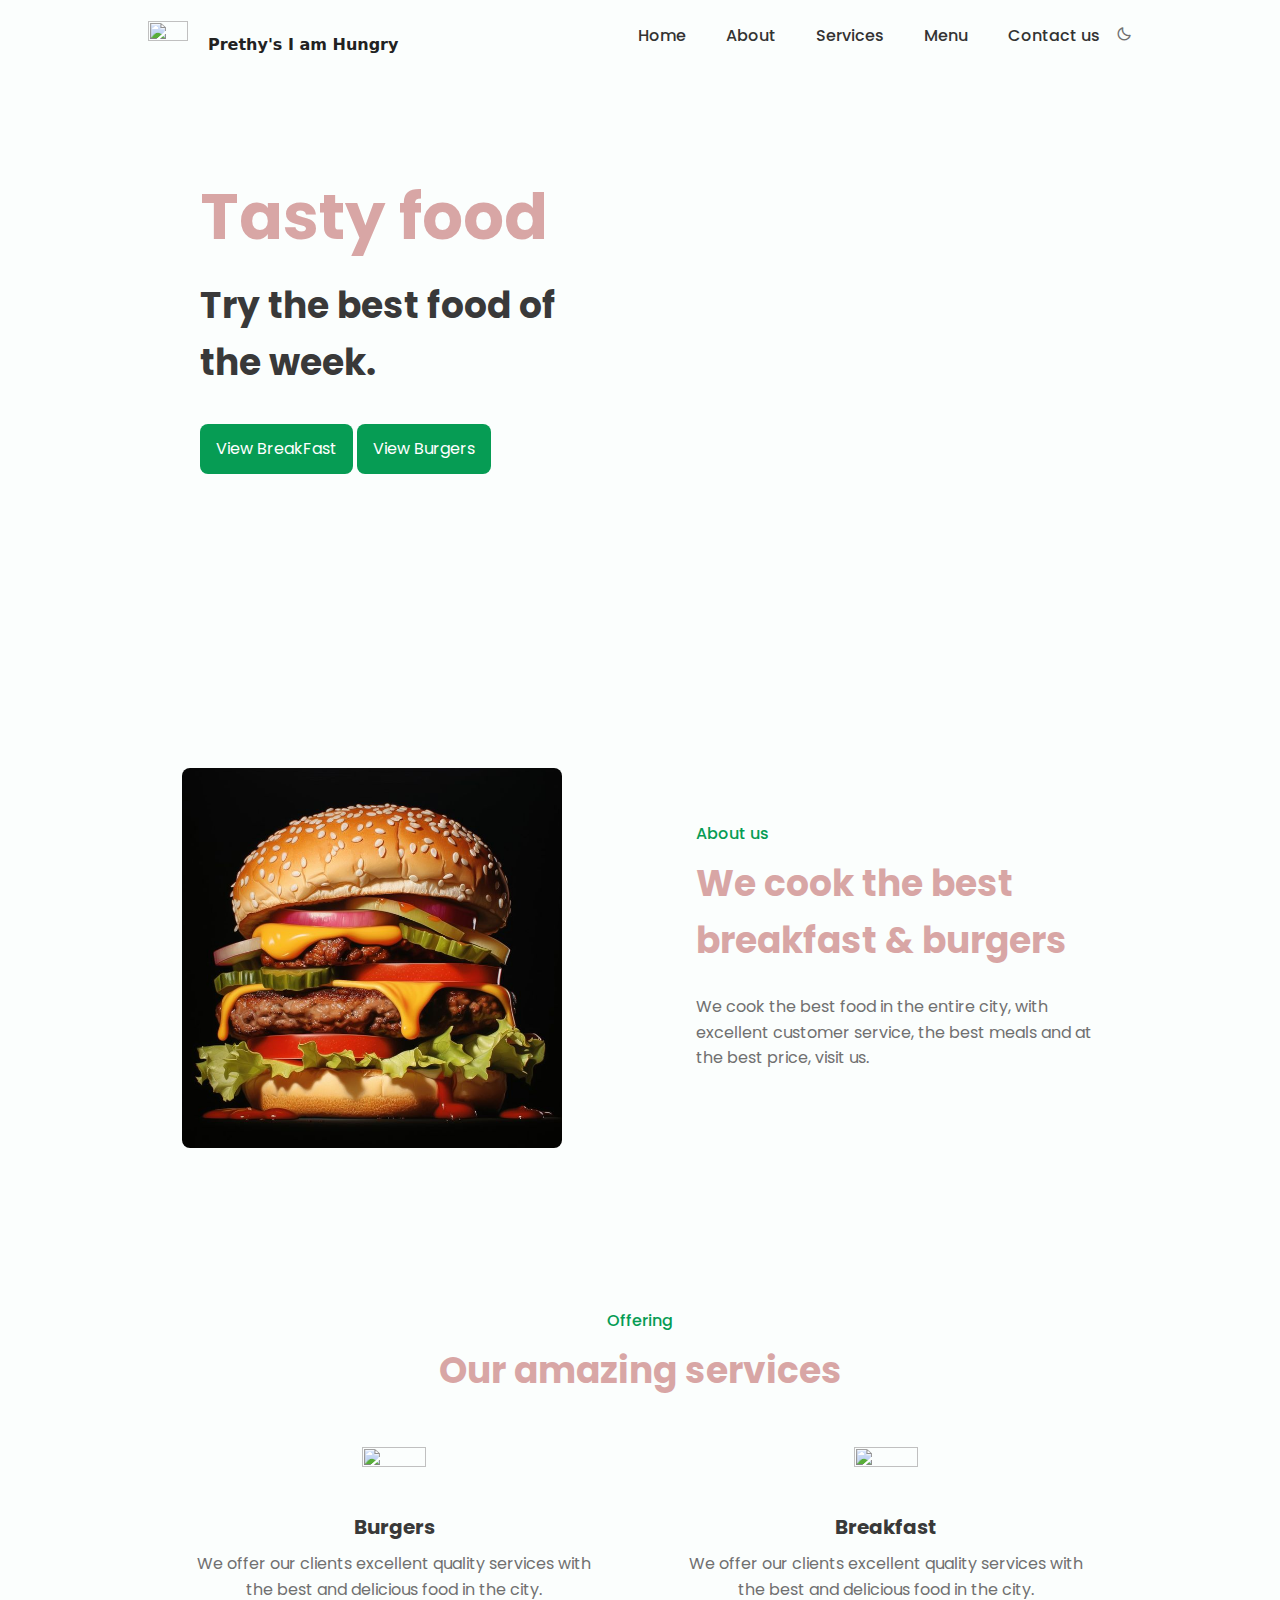
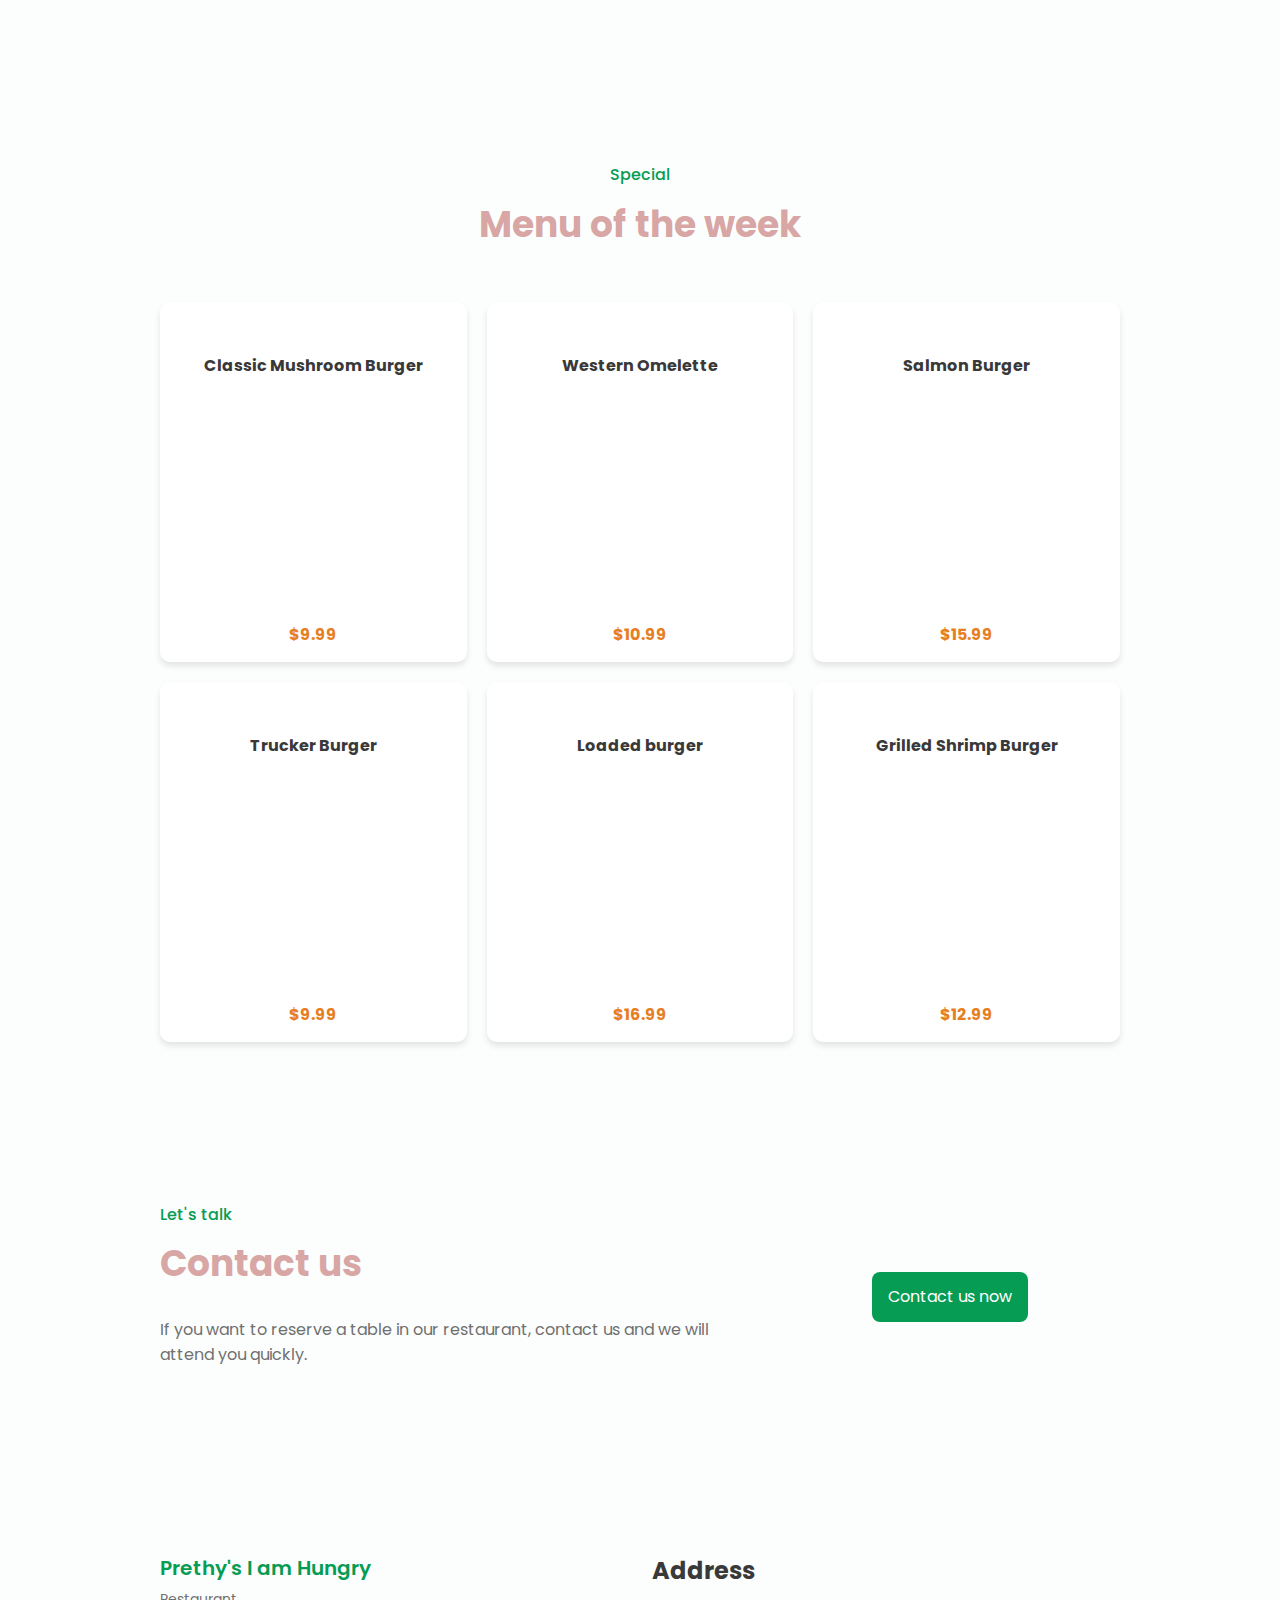
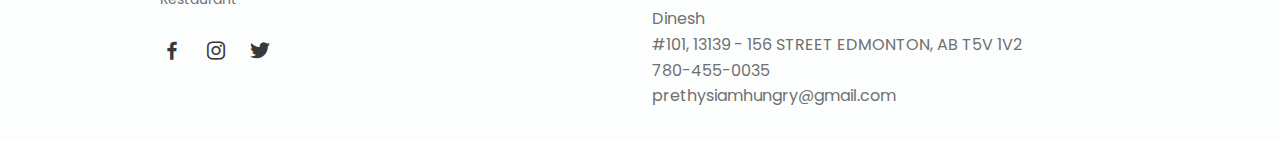
==== index.html @ a6b1377d "added the burgers menu and also contacts" ====
<!DOCTYPE html>
<html lang="en">
    <head>
        <meta charset="UTF-8">
        <meta name="viewport" content="width=device-width, initial-scale=1.0">

        <!--========== BOX ICONS ==========-->
        <link href='https://cdn.jsdelivr.net/npm/boxicons@2.0.5/css/boxicons.min.css' rel='stylesheet'>

        <!--========== CSS ==========-->
        <link rel="stylesheet" href="assets/css/styles.css">

        <title>Responsive website food </title>
    </head>
    <body>

        <!--========== SCROLL TOP ==========-->
        <a href="#" class="scrolltop" id="scroll-top">
            <i class='bx bx-chevron-up scrolltop__icon'></i>
        </a>

        <header class="l-header" id="header">
            <nav class="nav bd-container">
                <a href="#" class="nav__logo" style="display: flex;">
                    <img src="./assets/img/Orange and Yellow Burger Flat Illustrative Food Place Logo.png" alt="" width="40px" height="40px" style="margin-top: 10px;"> 
                    <p id="nav__logoname">Prethy's I am Hungry</p>
                </a>

                <div class="nav__menu" id="nav-menu">
                    <ul class="nav__list">
                        <li class="nav__item"><a href="#home" class="nav__link active-link">Home</a></li>
                        <li class="nav__item"><a href="#about" class="nav__link">About</a></li>
                        <li class="nav__item"><a href="#services" class="nav__link">Services</a></li>
                        <li class="nav__item"><a href="#menu" class="nav__link">Menu</a></li>
                        <li class="nav__item"><a href="#contact" class="nav__link">Contact us</a></li>

                        <li><i class='bx bx-moon change-theme' id="theme-button"></i></li>
                    </ul>
                </div>

                <div class="nav__toggle" id="nav-toggle">
                    <i class='bx bx-menu'></i>
                </div>
            </nav>
        </header>

        <main class="l-main">
            <!--========== HOME ==========-->
            <section class="home" id="home">
                <div class="home__container bd-container bd-grid">
                    <div class="home__data">
                        <h1 class="home__title">Tasty food</h1>
                        <h2 class="home__subtitle">Try the best food of <br> the week.</h2>
                        <a href="breakfast.html" class="button">View BreakFast</a>
                        <a href="burgers.html" class="button">View Burgers</a>
                    </div>
    
                    <img src="assets/img/Home-Burger.png" alt="" class="home__img">
                </div>
            </section>
            
            <!--========== ABOUT ==========-->
            <section class="about section bd-container" id="about">
                <div class="about__container  bd-grid">
                    <div class="about__data">
                        <span class="section-subtitle about__initial">About us</span>
                        <h2 class="section-title about__initial">We cook the best <br> breakfast & burgers</h2>
                        <p class="about__description">We cook the best food in the entire city, with excellent customer service, the best meals and at the best price, visit us.</p>
                        <!-- <a href="#" class="button">Explore history</a> -->
                    </div>

                    <img src="assets/img/customized burgers.jpeg" alt="" class="about__img">
                </div>
            </section>

            <!--========== SERVICES ==========-->
            <section class="services section bd-container" id="services">
                <span class="section-subtitle">Offering</span>
                <h2 class="section-title">Our amazing services</h2>

                <div class="services__container  bd-grid">
                    <div class="services__content">
                        <img src="./assets/img/burger-bun.png" alt="" width="64px" height="64px">
                        <h3 class="services__title">Burgers</h3>
                        <p class="services__description">We offer our clients excellent quality services with the best and delicious food in the city.</p>
                    </div>
                    <div class="services__content">
                        <img src="./assets/img/Breakfast.png" alt="" width="64px" height="64px">
                        <h3 class="services__title">Breakfast</h3>
                        <p class="services__description">We offer our clients excellent quality services with the best and delicious food in the city.</p>
                    </div>
                </div>
            </section>

            <!--========== MENU ==========-->
            <section class="menu section bd-container" id="menu">
                <span class="section-subtitle">Special</span>
                <h2 class="section-title">Menu of the week</h2>

                <div class="menu__container bd-grid">
                    <div class="menu__content">
                        <img src="assets/img/CLASSIC MUSHROOM BURGER.png" alt="" class="menu__img">
                        <h3 class="menu__name">Classic Mushroom Burger</h3>
                        <span class="menu__preci">$9.99</span>
                        <!-- <a href="#" class="button menu__button"><i class='bx bx-cart-alt'></i></a> -->
                    </div>

                    <div class="menu__content">
                        <img src="assets/img/Western Omelette.png" alt="" class="menu__img">
                        <h3 class="menu__name">Western Omelette</h3>
                        <span class="menu__preci">$10.99</span>
                        <!-- <a href="#" class="button menu__button"><i class='bx bx-cart-alt'></i></a> -->
                    </div>
                    
                    <div class="menu__content">
                        <img src="assets/img/SALMON BURGER.png" alt="" class="menu__img">
                        <h3 class="menu__name">Salmon Burger</h3>
                        <span class="menu__preci">$15.99</span>
                        <!-- <a href="#" class="button menu__button"><i class='bx bx-cart-alt'></i></a> -->
                    </div>
                    <div class="menu__content">
                        <img src="assets/img/TRUCKER BURGER.png" alt="" class="menu__img">
                        <h3 class="menu__name">Trucker Burger</h3>
                        <span class="menu__preci">$9.99</span>
                        <!-- <a href="#" class="button menu__button"><i class='bx bx-cart-alt'></i></a> -->
                    </div>
                    <div class="menu__content">
                        <img src="assets/img/LOADED BURGER .png" alt="" class="menu__img">
                        <h3 class="menu__name">Loaded burger</h3>
                        <span class="menu__preci">$16.99</span>
                        <!-- <a href="#" class="button menu__button"><i class='bx bx-cart-alt'></i></a> -->
                    </div>
                    <div class="menu__content">
                        <img src="assets/img/GRILLED SHRIMP burger.png" alt="" class="menu__img">
                        <h4 class="menu__name" >Grilled Shrimp Burger</h4>
                        <span class="menu__preci">$12.99</span>
                        <!-- <a href="#" class="button menu__button"><i class='bx bx-cart-alt'></i></a> -->
                    </div>
                </div>
                <style>
                    .menu__content {
                    display: flex;
                    flex-direction: column;
                    align-items: center;
                    text-align: center;
                    padding: 20px; /* Increased padding */
                    background: #fff;
                    border-radius: 10px;
                    box-shadow: 0 4px 6px rgba(0, 0, 0, 0.1);
                    min-height: 340px; /* Increased min-height */
                }
                
                .menu__name {
                    font-size: 1rem;
                    font-weight: bold;
                    margin-top: 15px; /* Increased margin */
                    word-wrap: break-word;
                    max-width: 90%;
                }
                
                .menu__preci {
                    font-size: 1rem;
                    color: #e67e22;
                    font-weight: bold;
                    margin-top: 8px; /* Slightly increased margin */
                }
                
                @media (min-width: 1024px) {
                    .menu__content {
                        min-height: 360px; /* More space for longer text */
                    }
                }
                
                
                
                    </style>
                
            </section>
                   <!--========== BREAKFAST SECTION ==========-->
<!-- <section class="menu section bd-container" id="breakfast">
    <span class="section-subtitle">Morning Delights</span>
    <h2 class="section-title">Breakfast</h2>

    <div class="menu__container bd-grid">
        <div class="menu__content">
            <img src="assets/img/Pancakes.png" alt="" class="menu__img">
            <h3 class="menu__name">2 EGGS</h3>
            <span class="menu__detail">Any style with a choice of Bacon, Ham or Sausage</span>
            <span class="menu__preci">$9.99</span>
        </div>

        <div class="menu__content">
            <img src="assets/img/FrenchToast.png" alt="" class="menu__img">
            <h3 class="menu__name">3 EGGS</h3>
            <span class="menu__detail">Any style ( Over Easy, Sunny side up, Over medium, Over hard, Poached, Bacan or Ham or Sausage)</span>
            <span class="menu__preci">$10.99</span>
        </div>

        <div class="menu__content">
            <img src="assets/img/ScrambledEggs.png" alt="" class="menu__img">
            <h3 class="menu__name">EGG BENEDICT</h3>
            <span class="menu__detail">2 Poached eggs with hollandaise, bacon strips, tomatoes and hash browns</span>
            <span class="menu__preci">$9.99</span>
        </div>

        <div class="menu__content">
            <img src="assets/img/VeggieOmelette.png" alt="" class="menu__img">
            <h3 class="menu__name">BACON BENNY</h3>
            <span class="menu__detail">2 Poached eggs with hollandaise, bacon strips, tomatoes and hash browns</span>
            <span class="menu__preci">$9.99</span>
        </div>

        <div class="menu__content">
            <img src="assets/img/AvocadoToast.png" alt="" class="menu__img">
            <h3 class="menu__name">WESTERN OMELETTE</h3>
            <span class="menu__detail">Serves with hash brown, toast and coffee</span>
            <span class="menu__preci">$10.99</span>
        </div>
        <div class="menu__content">
            <img src="assets/img/AvocadoToast.png" alt="" class="menu__img">
            <h3 class="menu__name">VEGETARIAN OMELETTE</h3>
            <span class="menu__detail">Serves with hash brown, toast and coffee</span>
            <span class="menu__preci">$9.99</span>
        </div>
        <div class="menu__content">
            <img src="assets/img/AvocadoToast.png" alt="" class="menu__img">
            <h3 class="menu__name">MUSHROOM OMELETTE</h3>
            <span class="menu__detail">Serves with hash brown, toast and coffee</span>
            <span class="menu__preci">$10.99</span>
        </div>
        <div class="menu__content">
            <img src="assets/img/AvocadoToast.png" alt="" class="menu__img">
            <h3 class="menu__name">SPANISH OMELETTE</h3>
            <span class="menu__detail">Serves with hash brown, toast and coffee</span>
            <span class="menu__preci">$11.99</span>
        </div>
        <div class="menu__content">
            <img src="assets/img/AvocadoToast.png" alt="" class="menu__img">
            <h3 class="menu__name">MEAT LOVER</h3>
            <span class="menu__detail">Serves with hash brown, toast and coffee</span>
            <span class="menu__preci">$13.99</span>
        </div>
        <div class="menu__content">
            <img src="assets/img/AvocadoToast.png" alt="" class="menu__img">
            <h3 class="menu__name">BACON MUSHROOM OMELETTE</h3>
            <span class="menu__detail">Serves with hash brown, toast and coffee</span>
            <span class="menu__preci">$10.99</span>
        </div>
        <div class="menu__content">
            <img src="assets/img/AvocadoToast.png" alt="" class="menu__img">
            <h3 class="menu__name">SAUSAGE, MUSHROOM OMELETTE</h3>
            <span class="menu__detail">2 Poached eggs with hollandaise, bacon strips, tomatoes and hash browns</span>
            <span class="menu__preci">$10.99</span>
        </div>
        <div class="menu__content">
            <img src="assets/img/AvocadoToast.png" alt="" class="menu__img">
            <h3 class="menu__name">PANCAKES</h3>
            <span class="menu__detail">2 Poached eggs with hollandaise, bacon strips, tomatoes and hash browns</span>
            <span class="menu__preci">$7.99</span>
        </div>
    </div
</section> -->

            <!--===== APP =======-->
            <!-- <section class="app section bd-container">
                <div class="app__container bd-grid">
                    <div class="app__data">
                        <span class="section-subtitle app__initial">App</span>
                        <h2 class="section-title app__initial">App is aviable</h2>
                        <p class="app__description">Find our application and download it, you can make reservations, food orders, see your deliveries on the way and much more.</p>
                        <div class="app__stores">
                            <a href="#"><img src="assets/img/app1.png" alt="" class="app__store"></a>
                            <a href="#"><img src="assets/img/app2.png" alt="" class="app__store"></a>
                        </div>
                    </div>

                    <img src="assets/img/movil-app.png" alt="" class="app__img">
                </div>
            </section> -->

            <!--========== CONTACT US ==========-->
            <section class="contact section bd-container" id="contact">
                <div class="contact__container bd-grid">
                    <div class="contact__data">
                        <span class="section-subtitle contact__initial">Let's talk</span>
                        <h2 class="section-title contact__initial">Contact us</h2>
                        <p class="contact__description">If you want to reserve a table in our restaurant, contact us and we will attend you quickly.</p>
                    </div>
                    <div class="contact__button">
                        <a href="780-455-0035" class="button">Contact us now</a>
                    </div>
                </div>
            </section>
        </main>

        <!--========== FOOTER ==========-->
        <footer class="footer section bd-container">
            <div class="footer__container bd-grid">
                <div class="footer__content">
                    <a href="#" class="footer__logo">Prethy's I am Hungry</a>
                    <span class="footer__description">Restaurant</span>
                    <div>
                        <a href="#" class="footer__social"><i class='bx bxl-facebook'></i></a>
                        <a href="#" class="footer__social"><i class='bx bxl-instagram'></i></a>
                        <a href="#" class="footer__social"><i class='bx bxl-twitter'></i></a>
                    </div>
                </div>

                <!-- <div class="footer__content">
                    <h3 class="footer__title">Services</h3>
                    <ul>
                        <li><a href="#" class="footer__link">Delivery</a></li>
                        <li><a href="#" class="footer__link">Pricing</a></li>
                        <li><a href="#" class="footer__link">Fast food</a></li>
                        <li><a href="#" class="footer__link">Reserve your spot</a></li>
                    </ul>
                </div> -->

                <!-- <div class="footer__content">
                    <h3 class="footer__title">Information</h3>
                    <ul>
                        <li><a href="#" class="footer__link">Event</a></li>
                        <li><a href="#" class="footer__link">Contact us</a></li>
                        <li><a href="#" class="footer__link">Privacy policy</a></li>
                        <li><a href="#" class="footer__link">Terms of services</a></li>
                    </ul>
                </div> -->

                <div class="footer__content">
                    <h3 class="footer__title">Address</h3>
                    <ul>
                        <li>Dinesh</li>
                        <li>#101, 13139 - 156 STREET EDMONTON, AB T5V 1V2</li>
                        <li>780-455-0035</li>
                        <li>prethysiamhungry@gmail.com</li>
                    </ul>
                </div>
            </div>
        </footer>

        <!--========== SCROLL REVEAL ==========-->
        <script src="https://unpkg.com/scrollreveal"></script>

        <!--========== MAIN JS ==========-->
        <script src="assets/js/main.js"></script>
    </body>
</html>
---- assets/css/styles.css ----
/*===== GOOGLE FONTS =====*/
@import url("https://fonts.googleapis.com/css2?family=Poppins:wght@400;500;600&display=swap");

/*===== VARIABLES CSS =====*/
:root {
  --header-height: 3rem;

  /*========== Colors ==========*/
  --first-color: #069C54;
  --first-color-alt: #048654;
  --title-color: #393939;
  --text-color: #707070;
  --text-color-light: #A6A6A6;
  --body-color: #FBFEFD;
  --container-color: #FFFFFF;

  /*========== Font and typography ==========*/
  --body-font: 'Poppins', sans-serif;
  --biggest-font-size: 2.25rem;
  --h1-font-size: 1.5rem;
  --h2-font-size: 1.25rem;
  --h3-font-size: 1rem;
  --normal-font-size: .938rem;
  --small-font-size: .813rem;
  --smaller-font-size: .75rem;

  /*========== Font weight ==========*/
  --font-medium: 500;
  --font-semi-bold: 600;

  /*========== Margenes ==========*/
  --mb-1: .5rem;
  --mb-2: 1rem;
  --mb-3: 1.5rem;
  --mb-4: 2rem;
  --mb-5: 2.5rem;
  --mb-6: 3rem;

  /*========== z index ==========*/
  --z-tooltip: 10;
  --z-fixed: 100;
}

@media screen and (min-width: 768px){
  :root{
    --biggest-font-size: 4rem;
    --h1-font-size: 2.25rem;
    --h2-font-size: 1.5rem;
    --h3-font-size: 1.25rem;
    --normal-font-size: 1rem;
    --small-font-size: .875rem;
    --smaller-font-size: .813rem;
  }
}

/*========== BASE ==========*/
*,::before,::after{
  box-sizing: border-box;
}

html{
  scroll-behavior: smooth;
}

/*========== Variables Dark theme ==========*/
/* Dark Theme Variables */
body.dark-theme {
  --title-color: #F1F3F2;
  --text-color: #C7D1CC;
  --body-color: #1D2521;
  --container-color: #27302C;
  --first-color: #0e6b3f;
}

/* Apply Colors to Elements */
.dark-theme .l-header {
  background-color: var(--container-color);
  box-shadow: 0 2px 4px rgba(255, 255, 255, 0.1);
}

.dark-theme .footer__container {
  background-color: var(--container-color);
}

.dark-theme .footer__logo,
.dark-theme .footer__title,
.dark-theme .footer__description,
.dark-theme .footer__link {
  color: var(--text-color);
}

.dark-theme .contact__container {
  background-color: var(--container-color);
  color: var(--text-color);
}

/* Menu items */
.dark-theme .menu__item,
.dark-theme .menu__link {
  color: var(--text-color) !important;
}


/*========== Button Dark/Light ==========*/
.change-theme{
  position: absolute;
  right: 1rem;
  top: 1.8rem;
  color: var(--text-color);
  font-size: 1rem;
  cursor: pointer;
}

body{
  margin: var(--header-height) 0 0 0;
  font-family: var(--body-font);
  font-size: var(--normal-font-size);
  background-color: var(--body-color);
  color: var(--text-color);
  line-height: 1.6;
}

h1,h2,h3,p,ul{
  margin: 0;
}

ul{
  padding: 0;
  list-style: none;
}

a{
  text-decoration: none;
}

img{
  max-width: 100%;
  height: auto;
}

/*========== CLASS CSS ==========*/
.section{
  padding: 4rem 0 2rem;
}

.section-title, .section-subtitle{
  text-align: center;
}

.section-title{
  font-size: var(--h1-font-size);
  color: #d8a6a5;
  margin-bottom: var(--mb-3);
}

.section-subtitle{
  display: block;
  color: var(--first-color);
  font-weight: var(--font-medium);
  margin-bottom: var(--mb-1);
}

/*========== LAYOUT ==========*/
.bd-container{
  max-width: 960px;
  width: calc(100% - 2rem);
  margin-left: var(--mb-2);
  margin-right: var(--mb-2);
}

.bd-grid{
  display: grid;
  gap: 1.5rem;
}

.l-header{
  width: 100%;
  position: fixed;
  top: 0;
  left: 0;
  z-index: var(--z-fixed);
  background-color: var(--body-color);
}

/*========== NAV ==========*/
.nav{
  max-width: 1024px;
  height: var(--header-height);
  display: flex;
  justify-content: space-between;
  align-items: center;
}

@media screen and (max-width: 768px){
  .nav__menu{
    position: fixed;
    top: -100%;
    left: 0;
    width: 100%;
    padding: 1.5rem 0 1rem;
    text-align: center;
    background-color: var(--body-color);
    transition: .4s;
    box-shadow: 0 4px 4px rgba(0,0,0,.1);
    border-radius: 0 0 1rem 1rem;
    z-index: var(--z-fixed);
  }
}

.nav__item{
  margin-bottom: var(--mb-2);
}

.nav__link, .nav__logo, .nav__toggle{
  color: var(--text-color);
  font-weight: var(--font-medium);
}

.nav__logo:hover{
  color: var(--first-color);
}

.nav__link{
  transition: .3s;
}

.nav__link:hover{
  color: var(--first-color);
}

.nav__toggle{
  font-size: 1.3rem;
  cursor: pointer;
}

/* Show menu */
.show-menu{
  top: var(--header-height);
}

/* Active menu */
.active-link{
  color: var(--first-color);
}

/* Change background header */
.scroll-header{
  box-shadow: 0 2px 4px rgba(0,0,0,.1);
}

/* Scroll top */
.scrolltop{
  position: fixed;
  right: 1rem;
  bottom: -20%;
  display: flex;
  justify-content: center;
  align-items: center;
  padding: .3rem;
  background: rgba(6,156,84,.5);
  border-radius: .4rem;
  z-index: var(--z-tooltip);
  transition: .4s;
  visibility: hidden;
}

.scrolltop:hover{
  background-color: var(--first-color-alt);
}

.scrolltop__icon{
  font-size: 1.8rem;
  color: var(--body-color);
}

/* Show scrolltop */
.show-scroll{
  visibility: visible;
  bottom: 1.5rem;
}

/*========== HOME ==========*/
.home__container{
  height: calc(100vh - var(--header-height));
  align-content: center;
}

.home__title{
  font-size: var(--biggest-font-size);
  color: #d8a6a5;
  margin-bottom: var(--mb-1);
}

.home__subtitle{
  font-size: var(--h1-font-size);
  color: var(--title-color);
  margin-bottom: var(--mb-4);
}

.home__img{
  width: 300px;
  justify-self: center;
}

/*========== BUTTONS ==========*/
.button{
  display: inline-block;
  background-color: var(--first-color);
  color: #FFF;
  padding: .75rem 1rem;
  border-radius: .5rem;
  transition: .3s;
}

.button:hover{
  background-color: var(--first-color-alt);
}

/*========== ABOUT ==========*/
.about__data{
  text-align: center;
}

.about__description{
  margin-bottom: var(--mb-3);
}

.about__img{
  width: 280px;
  border-radius: .5rem;
  justify-self: center;
}

/*========== SERVICES ==========*/
.services__container{
  row-gap: 2.5rem;
  grid-template-columns: repeat(auto-fit, minmax(220px, 1fr));
}

.services__content{
  text-align: center;
}

.services__img{
  width: 64px;
  height: 64px;
  fill: var(--first-color);
  margin-bottom: var(--mb-2);
}

.services__title{
  font-size: var(--h3-font-size);
  color: var(--title-color);
  margin-bottom: var(--mb-1);
}

.services__description{
  padding: 0 1.5rem;
}

/*========== MENU ==========*/
.menu__container{
  grid-template-columns: repeat(2, 1fr);
  justify-content: center;
}

.menu__content{
  position: relative;
  display: flex;
  /* align-items: center; */
  flex-direction: column;
  background-color: var(--container-color);
  border-radius: .5rem;
  box-shadow: 0 2px 4px rgba(3,74,40,.15);
  padding: .75rem;
}

.menu__img{
  width: 100px;
  align-self: center;
  margin-bottom: var(--mb-2);
  border-radius: 50%;
}

.menu__name, .menu__preci{
  font-weight: var(--font-semi-bold);
  color: var(--title-color);
}

.menu__name{
  font-size: var(--normal-font-size);
}

.menu__detail, .menu__preci{
  font-size: var(--small-font-size);
}

.menu__detail{
  margin-bottom: var(--mb-1);
}

.menu__button{
  position: absolute;
  bottom: 0;
  right: 0;
  display: flex;
  padding: .625rem .813rem;
  border-radius: .5rem 0 .5rem 0;
}

/*========== APP ==========*/
.app__data{
  text-align: center;
}

.app__description{
  margin-bottom: var(--mb-5);
}

.app__stores{
  margin-bottom: var(--mb-4);
}

.app__store{
  width: 120px;
  margin: 0 var(--mb-1);
}

.app__img{
  width: 230px;
  justify-self: center;
}

/*========== CONTACT ==========*/
.contact__container{
  text-align: center;
}
#nav__logoname
{
  margin-top: 17px;
  margin-left: 10px;
  font-family: system-ui, -apple-system, BlinkMacSystemFont, 'Segoe UI', Roboto, Oxygen, Ubuntu, Cantarell, 'Open Sans', 'Helvetica Neue', sans-serif;
  font-weight: bold;
  color: #222;
}
.contact__description{
  margin-bottom: var(--mb-3);
}

/*========== FOOTER ==========*/
.footer__container{
  grid-template-columns: repeat(auto-fit, minmax(220px, 1fr));
  row-gap: 2rem;
}

.footer__logo{
  font-size: var(--h3-font-size);
  color: var(--first-color);
  font-weight: var(--font-semi-bold);
}

.footer__description{
  display: block;
  font-size: var(--small-font-size);
  margin: .25rem 0 var(--mb-3);
}

.footer__social{
  font-size: 1.5rem;
  color: var(--title-color);
  margin-right: var(--mb-2);
}

.footer__title{
  font-size: var(--h2-font-size);
  color: var(--title-color);
  margin-bottom: var(--mb-2);
}

.footer__link{
  display: inline-block;
  color: var(--text-color);
  margin-bottom: var(--mb-1);
}

.footer__link:hover{
  color: var(--first-color);
}

.footer__copy{
  text-align: center;
  font-size: var(--small-font-size);
  color: var(--text-color-light);
  margin-top: 3.5rem;
}

/*========== MEDIA QUERIES ==========*/
@media screen and (min-width: 576px){
  .home__container,
  .about__container,
  .app__container{
    grid-template-columns: repeat(2,1fr);
    align-items: center;
  }

  .about__data, .about__initial,
  .app__data, .app__initial,
  .contact__container, .contact__initial{
    text-align: initial;
  }

  .about__img, .app__img{
    width: 380px;
    order: -1;
  }

  .contact__container{
    grid-template-columns: 1.75fr 1fr;
    align-items: center;
  }
  .contact__button{
    justify-self: center;
  }
}

@media screen and (min-width: 768px){
  body{
    margin: 0;
  }

  .section{
    padding-top: 8rem;
  }

  .nav{
    height: calc(var(--header-height) + 1.5rem);
  }
  .nav__list{
    display: flex;
  }
  .nav__item{
    margin-left: var(--mb-5);
    margin-bottom: 0;
  }
  .nav__toggle{
    display: none;
  }

  .change-theme{
    position: initial;
    margin-left: var(--mb-2);
  }

  .home__container{
    height: 100vh;
    justify-items: center;
  }

  .services__container,
  .menu__container{
    margin-top: var(--mb-6);
  }

  .menu__container{
    grid-template-columns: repeat(3, 210px);
    column-gap: 4rem;
  }
  .menu__content{
    padding: 1.5rem;
  }
  .menu__img{
    width: 130px;
  }

  .app__store{
    margin: 0 var(--mb-1) 0 0;
  }
}

@media screen and (min-width: 960px){
  .bd-container{
    margin-left: auto;
    margin-right: auto;
  }

  .home__img{
    width: 500px;
  }

  .about__container,
  .app__container{
    column-gap: 7rem;
  }
}

/* For tall screens on mobiles y desktop*/
@media screen and (min-height: 721px) {
    .home__container {
        height: 640px;
    }
}
.breakfast-img {
  width: 250px;  /* Fixed width */
  height: 200px; /* Fixed height */
  object-fit: cover; /* Prevents stretching */
  border-radius: 10px; /* Optional rounded edges */
}
.menu__content {
  display: flex;
  flex-direction: column;
  align-items: center; /* Centers everything */
  text-align: center;
}

.menu__preci {
  display: block;
  font-size: 18px; /* Adjust size as needed */
  font-weight: bold;
  margin-top: 5px;
  min-height: 30px; /* Ensures all prices align */
}
.menu__container {
  display: grid;
  grid-template-columns: repeat(auto-fit, minmax(250px, 1fr));
  gap: 20px;
}

.menu__content {
  display: flex;
  flex-direction: column;
  align-items: center;
  text-align: center;
  min-height: 220px; /* Ensures uniform item height */
  position: relative; /* Helps with absolute positioning */
}

.menu__preci {
  display: inline-block;
  font-size: 18px;
  font-weight: bold;
  margin-top: auto; /* Pushes the price to the bottom */
  position: absolute;
  bottom: 10px;
}
/* Ensure images are the same size */
.menu__img {
  width: 150px; /* Adjust width as needed */
  height: 150px; /* Ensure uniform height */
  object-fit: cover; /* Prevent distortion */
  border-radius: 10px; /* Optional: Rounded corners */
}

/* Align prices horizontally */
.menu__container {
  display: grid;
  grid-template-columns: repeat(auto-fit, minmax(250px, 1fr)); /* Responsive grid */
  gap: 20px;
  justify-content: center;
}

.menu__content {
  display: flex;
  flex-direction: column;
  align-items: center;
  text-align: center;
}

/* Make sure the prices align properly */
.menu__preci {
  font-size: 18px;
  font-weight: bold;
  color: #ff5722; /* Adjust color as needed */
  display: block;
  margin-top: 5px;
}

/* Responsive Design for Mobile */
@media (max-width: 768px) {
  .menu__container {
      grid-template-columns: 1fr; /* One column layout for small screens */
  }
  .menu__img {
      width: 120px;
      height: 120px;
  }
}
/* Adjust menu items for mobile */
@media screen and (max-width: 600px) {
  .menu__container {
    display: flex;
    flex-direction: column; /* Stack items vertically */
    align-items: center;
  }

  .menu__content {
    width: 90%; /* Make each menu item take full width */
    min-height: auto; /* Remove fixed height */
    padding: 1rem;
    text-align: left; /* Align text properly */
    position: relative;
  }

  .menu__img {
    width: 80px; /* Smaller image size */
    height: 80px;
    margin-bottom: 10px;
    border-radius: 50%;
  }

  .menu__name {
    font-size: 16px;
    font-weight: bold;
  }

  .menu__detail {
    font-size: 14px;
    margin-bottom: 5px;
  }

  .menu__preci {
    font-size: 16px;
    font-weight: bold;
    color: #069C54;
    margin-top: 5px;
    position: relative; /* Remove absolute positioning */
    text-align: right;
  }
}
.menu__container {
  display: grid;
  grid-template-columns: repeat(auto-fit, minmax(250px, 1fr));
  gap: 20px;
  justify-content: center;
}
.menu__content {
  display: flex;
  flex-direction: column;
  align-items: center;
  text-align: center;
  padding: 15px;
  background: #fff;
  border-radius: 10px;
  box-shadow: 0 4px 6px rgba(0, 0, 0, 0.1);
}
.menu__img {
  width: 100%;
  max-width: 200px;
  height: auto;
  border-radius: 8px;
}
.menu__name {
  font-size: 1rem;
  font-weight: bold;
  margin-top: 10px;
}
.menu__preci {
  font-size: 0.9rem;
  color: #e67e22;
  font-weight: bold;
  margin-top: 5px;
}
@media (max-width: 768px) {
  .menu__container {
      grid-template-columns: repeat(auto-fit, minmax(150px, 1fr));
      gap: 10px;
  }
  .menu__content {
      padding: 10px;
  }
  .menu__name {
      font-size: 0.9rem;
  }
  .menu__preci {
      font-size: 0.8rem;
  }
}

/* Logo and Text Alignment */
/* Logo and Text Alignment */
.nav {
  display: flex;
  justify-content: space-between; /* Space between logo and menu */
  align-items: center; /* Aligns items properly */
  width: 100%;
  padding: 10px 20px; /* Adds some spacing */
}

.nav__logo {
  display: flex;
  align-items: center; /* Aligns logo and text in one row */
  gap: 10px; /* Adjust spacing between logo and text */
}

.preethy-text {
  font-size: 1.2rem;
  font-weight: bold;
  color: black;
  margin: 0;
  line-height: 1;
  display: flex;
  align-items: center;
  padding-top: 10px; /* Increased from 3px to 5px */
  transition: color 0.3s ease-in-out;

}


.nav__menu {
  display: flex;
  gap: 2rem; /* Adjusts spacing between menu items */
  list-style: none;
}

.nav__menu a {
  text-decoration: none;
  color: #333; /* Slightly black as in the image */
  font-size: 1rem;
  font-weight: 500;
  transition: color 0.3s ease-in-out;
}

.nav__menu a:hover {
  color: rgb(13, 76, 13); /* Turns light green on hover */
}
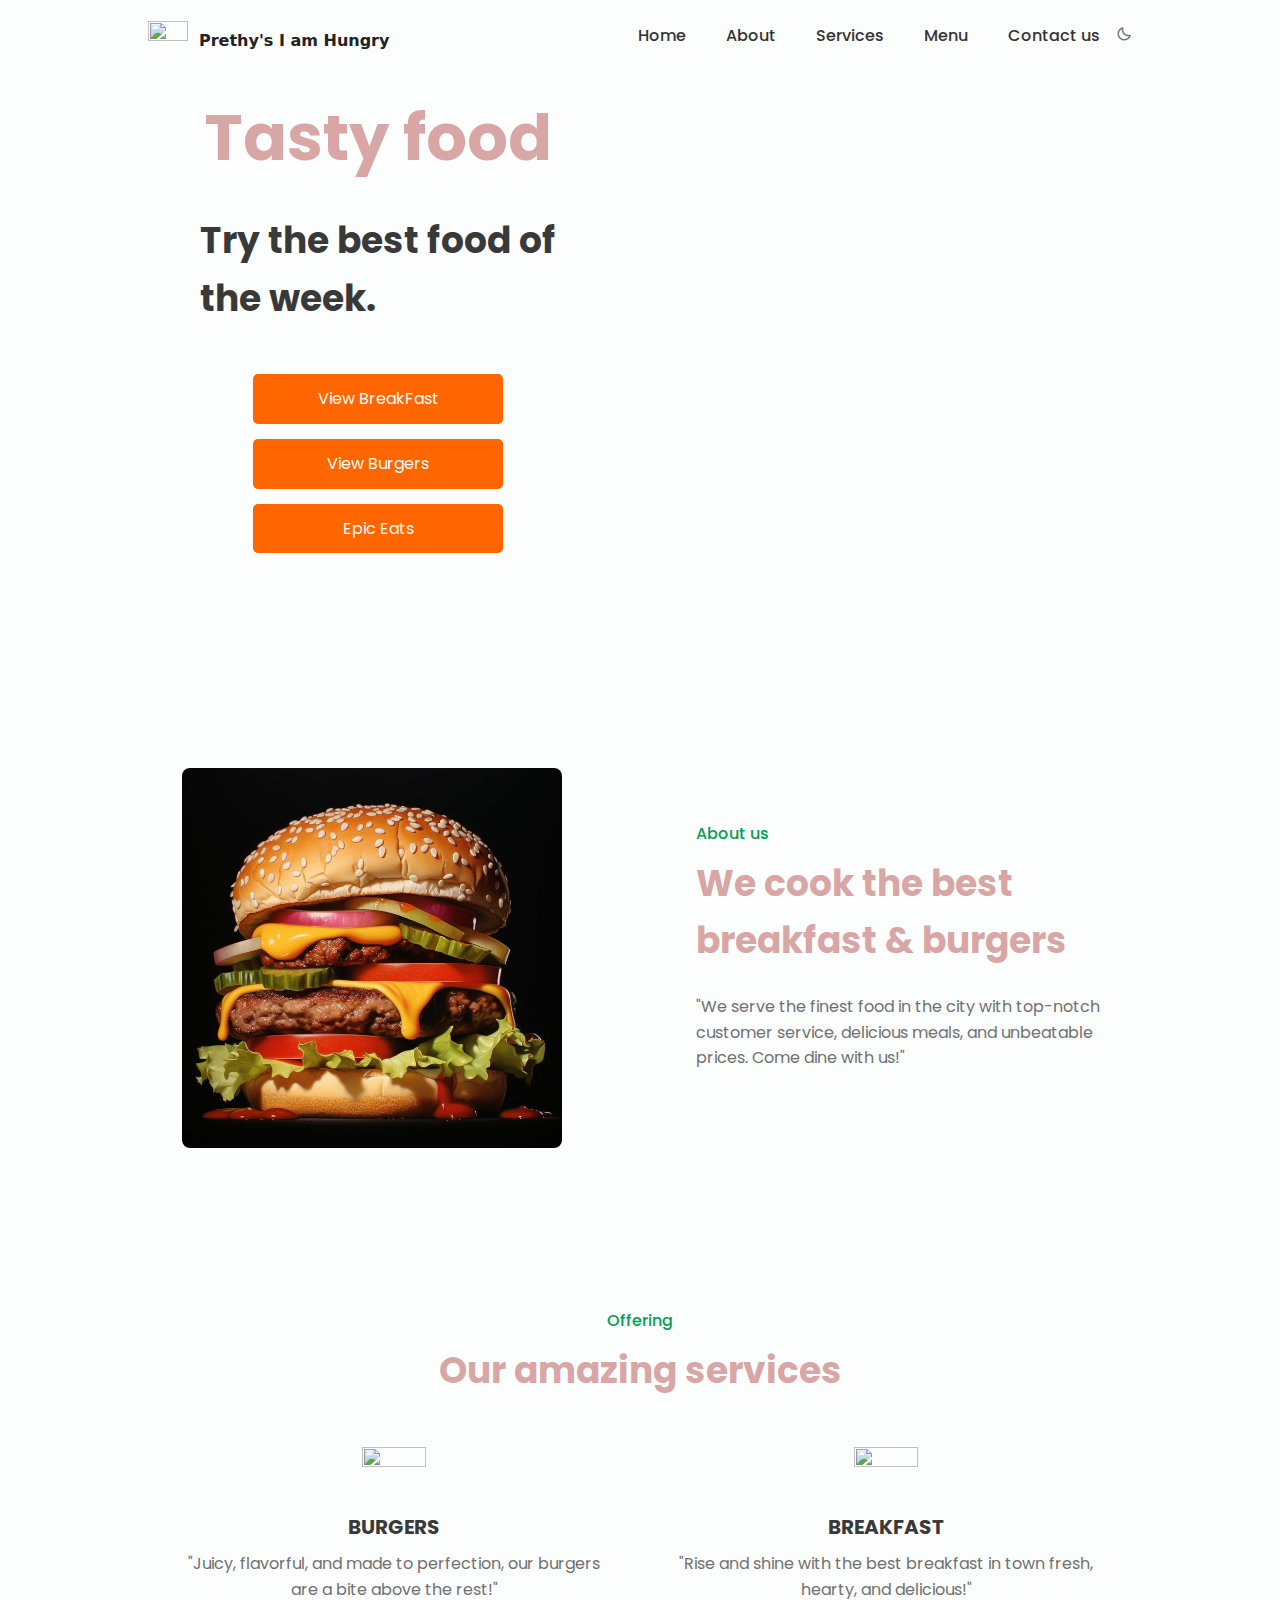
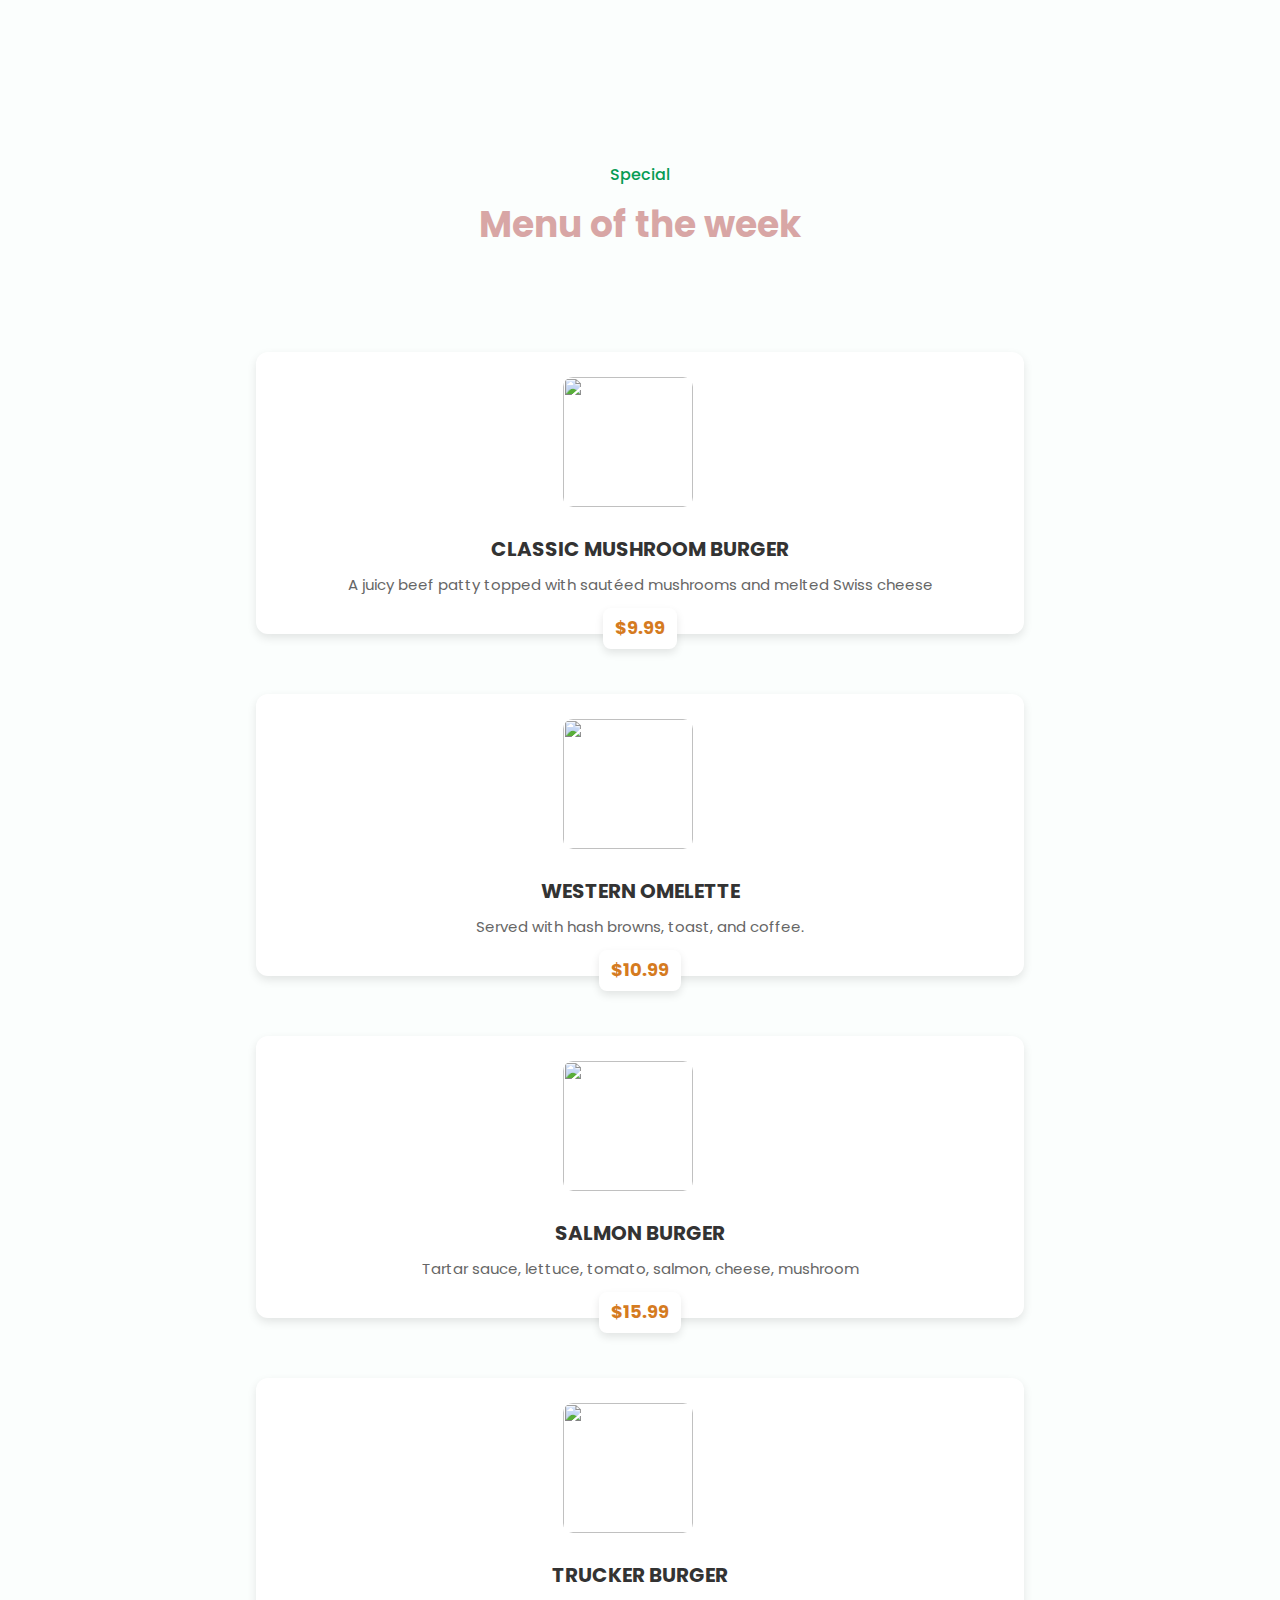
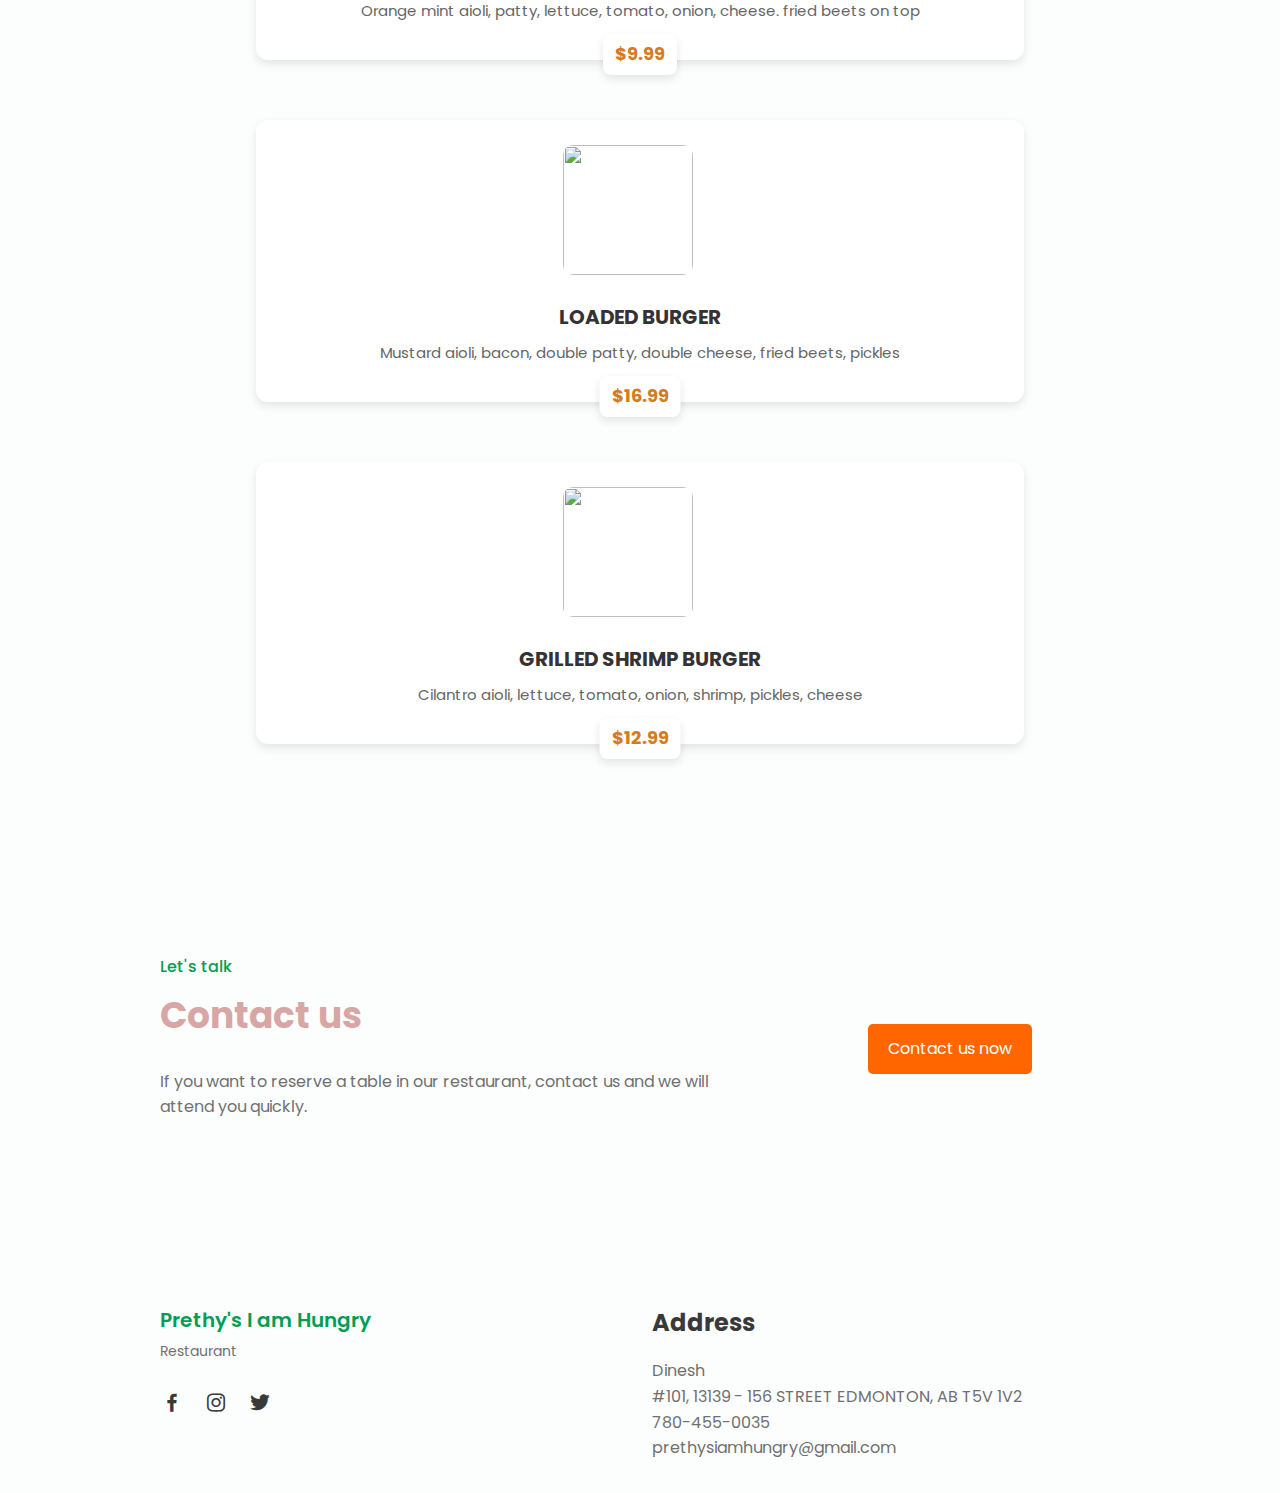
==== commit 16faf001: "Made changes in every page" ====
--- a/index.html
+++ b/index.html
@@ -51,8 +51,9 @@
                     <div class="home__data">
                         <h1 class="home__title">Tasty food</h1>
                         <h2 class="home__subtitle">Try the best food of <br> the week.</h2>
-                        <a href="breakfast.html" class="button">View BreakFast</a>
-                        <a href="burgers.html" class="button">View Burgers</a>
+                        <a href="breakfasts.html" class="button">View BreakFast</a>
+                        <a href="burger.html" class="button">View Burgers</a>
+                        <a href="epiceatss.html" class="button">Epic Eats</a>
                     </div>
     
                     <img src="assets/img/Home-Burger.png" alt="" class="home__img">
@@ -65,7 +66,7 @@
                     <div class="about__data">
                         <span class="section-subtitle about__initial">About us</span>
                         <h2 class="section-title about__initial">We cook the best <br> breakfast & burgers</h2>
-                        <p class="about__description">We cook the best food in the entire city, with excellent customer service, the best meals and at the best price, visit us.</p>
+                        <p class="about__description">"We serve the finest food in the city with top-notch customer service, delicious meals, and unbeatable prices. Come dine with us!"</p>
                         <!-- <a href="#" class="button">Explore history</a> -->
                     </div>
 
@@ -81,202 +82,146 @@
                 <div class="services__container  bd-grid">
                     <div class="services__content">
                         <img src="./assets/img/burger-bun.png" alt="" width="64px" height="64px">
-                        <h3 class="services__title">Burgers</h3>
-                        <p class="services__description">We offer our clients excellent quality services with the best and delicious food in the city.</p>
+                        <h3 class="services__title">BURGERS</h3>
+                        <p class="services__description">"Juicy, flavorful, and made to perfection, our burgers are a bite above the rest!"</p>
                     </div>
                     <div class="services__content">
                         <img src="./assets/img/Breakfast.png" alt="" width="64px" height="64px">
-                        <h3 class="services__title">Breakfast</h3>
-                        <p class="services__description">We offer our clients excellent quality services with the best and delicious food in the city.</p>
+                        <h3 class="services__title">BREAKFAST</h3>
+                        <p class="services__description">"Rise and shine with the best breakfast in town fresh, hearty, and delicious!"</p>
                     </div>
                 </div>
             </section>
 
             <!--========== MENU ==========-->
-            <section class="menu section bd-container" id="menu">
+<section class="menu section bd-container" id="menu">
                 <span class="section-subtitle">Special</span>
                 <h2 class="section-title">Menu of the week</h2>
 
                 <div class="menu__container bd-grid">
                     <div class="menu__content">
-                        <img src="assets/img/CLASSIC MUSHROOM BURGER.png" alt="" class="menu__img">
-                        <h3 class="menu__name">Classic Mushroom Burger</h3>
-                        <span class="menu__preci">$9.99</span>
-                        <!-- <a href="#" class="button menu__button"><i class='bx bx-cart-alt'></i></a> -->
+                        <img src="assets/img/classic_mushroom_burger.jpg" alt="" class="menu__img">
+                        <div>
+                            <h3 class="menu__name">CLASSIC MUSHROOM BURGER</h3>
+                            <p class="menu__description">A juicy beef patty topped with sautéed mushrooms and melted Swiss cheese</p>
+                            <span class="menu__preci">$9.99</span>
+                        </div>
                     </div>
 
                     <div class="menu__content">
                         <img src="assets/img/Western Omelette.png" alt="" class="menu__img">
-                        <h3 class="menu__name">Western Omelette</h3>
-                        <span class="menu__preci">$10.99</span>
-                        <!-- <a href="#" class="button menu__button"><i class='bx bx-cart-alt'></i></a> -->
+                        <div> 
+                            <h3 class="menu__name">WESTERN OMELETTE</h3>
+                            <p class="menu__description">Served with hash browns, toast, and coffee.</p>
+                            <span class="menu__preci">$10.99</span>
+                        </div>
                     </div>
                     
                     <div class="menu__content">
-                        <img src="assets/img/SALMON BURGER.png" alt="" class="menu__img">
-                        <h3 class="menu__name">Salmon Burger</h3>
-                        <span class="menu__preci">$15.99</span>
-                        <!-- <a href="#" class="button menu__button"><i class='bx bx-cart-alt'></i></a> -->
-                    </div>
-                    <div class="menu__content">
-                        <img src="assets/img/TRUCKER BURGER.png" alt="" class="menu__img">
-                        <h3 class="menu__name">Trucker Burger</h3>
-                        <span class="menu__preci">$9.99</span>
-                        <!-- <a href="#" class="button menu__button"><i class='bx bx-cart-alt'></i></a> -->
-                    </div>
-                    <div class="menu__content">
-                        <img src="assets/img/LOADED BURGER .png" alt="" class="menu__img">
-                        <h3 class="menu__name">Loaded burger</h3>
-                        <span class="menu__preci">$16.99</span>
-                        <!-- <a href="#" class="button menu__button"><i class='bx bx-cart-alt'></i></a> -->
-                    </div>
-                    <div class="menu__content">
-                        <img src="assets/img/GRILLED SHRIMP burger.png" alt="" class="menu__img">
-                        <h4 class="menu__name" >Grilled Shrimp Burger</h4>
-                        <span class="menu__preci">$12.99</span>
-                        <!-- <a href="#" class="button menu__button"><i class='bx bx-cart-alt'></i></a> -->
-                    </div>
-                </div>
-                <style>
-                    .menu__content {
-                    display: flex;
-                    flex-direction: column;
-                    align-items: center;
-                    text-align: center;
-                    padding: 20px; /* Increased padding */
-                    background: #fff;
-                    border-radius: 10px;
-                    box-shadow: 0 4px 6px rgba(0, 0, 0, 0.1);
-                    min-height: 340px; /* Increased min-height */
-                }
+                        <img src="assets/img/SALMON BURGER.jpg" alt="" class="menu__img">
+                        <div>
+                            <h3 class="menu__name">SALMON BURGER</h3>
+                            <p class="menu__description">Tartar sauce, lettuce, tomato, salmon, cheese, mushroom</p>
+                            <span class="menu__preci">$15.99</span>
+                        </div>
+                    </div>
+                    <div class="menu__content">
+                        <img src="assets/img/TRUCKER BURGER.jpg" alt="" class="menu__img">
+                            <div>
+                                <h3 class="menu__name">TRUCKER BURGER</h3>
+                                <p class="menu__description">Orange mint aioli, patty, lettuce, tomato, onion, cheese. fried beets on top</p>
+                                <span class="menu__preci">$9.99</span>
+                            </div>
+                    </div>
+                    <div class="menu__content">
+                        <img src="assets/img/LOADED BURGER .jpg" alt="" class="menu__img">
+                        <div>
+                            <h3 class="menu__name">LOADED BURGER</h3>
+                            <p class="menu__description">Mustard aioli, bacon, double patty, double cheese, fried beets, pickles</p>
+                            <span class="menu__preci">$16.99</span>
+                        </div>
+                    </div>
+                    <div class="menu__content">
+                        <img src="assets/img/GRILLED SHRIMP burger.jpg" alt="" class="menu__img">
+                        <div>
+                            <h4 class="menu__name" >GRILLED SHRIMP BURGER</h4>
+                            <p class="menu__description">Cilantro aioli, lettuce, tomato, onion, shrimp, pickles, cheese</p>
+                            <span class="menu__preci">$12.99</span>
+                        </div>
+                    </div>
+                </div>
+    <style>
+        .menu__container {
+    display: flex;
+    flex-direction: column;
+    align-items: center;
+    justify-content: center;
+    width: 100%;
+    padding: 30px 0;
+}
+
+.menu__content {
+    display: flex;
+    align-items: center;
+    width: 80%;
+    background: #fff;
+    padding: 25px;
+    margin: 20px 0;
+    border-radius: 12px;
+    box-shadow: 0 4px 10px rgba(0, 0, 0, 0.1);
+    position: relative;
+}
+
+.menu__img {
+    width: 130px;
+    height: 130px;
+    object-fit: cover;
+    border-radius: 10px;
+    margin-right: 25px;
+}
+
+.menu__info {
+    flex: 1;
+    text-align: center;
+    display: flex;
+    flex-direction: column;
+    justify-content: center;
+    position: relative;
+}
+
+.menu__name {
+    font-size: 20px;
+    font-weight: bold;
+    color: #333;
+    margin-bottom: 8px;
+}
+
+.menu__description {
+    font-size: 15px;
+    color: #666;
+    margin-bottom: 12px;
+    padding: 0 10px;
+}
+
+.menu__preci {
+    font-size: 18px;
+    font-weight: bold;
+    color: #d57b1f;
+    position: absolute;
+    bottom: -15px; /* Pushes the price lower */
+    left: 50%;
+    transform: translateX(-50%);
+    background: #fff;
+    padding: 6px 12px;
+    border-radius: 8px;
+    box-shadow: 0 4px 8px rgba(0, 0, 0, 0.1);
+}
+
+
+    </style>
                 
-                .menu__name {
-                    font-size: 1rem;
-                    font-weight: bold;
-                    margin-top: 15px; /* Increased margin */
-                    word-wrap: break-word;
-                    max-width: 90%;
-                }
-                
-                .menu__preci {
-                    font-size: 1rem;
-                    color: #e67e22;
-                    font-weight: bold;
-                    margin-top: 8px; /* Slightly increased margin */
-                }
-                
-                @media (min-width: 1024px) {
-                    .menu__content {
-                        min-height: 360px; /* More space for longer text */
-                    }
-                }
-                
-                
-                
-                    </style>
-                
-            </section>
-                   <!--========== BREAKFAST SECTION ==========-->
-<!-- <section class="menu section bd-container" id="breakfast">
-    <span class="section-subtitle">Morning Delights</span>
-    <h2 class="section-title">Breakfast</h2>
-
-    <div class="menu__container bd-grid">
-        <div class="menu__content">
-            <img src="assets/img/Pancakes.png" alt="" class="menu__img">
-            <h3 class="menu__name">2 EGGS</h3>
-            <span class="menu__detail">Any style with a choice of Bacon, Ham or Sausage</span>
-            <span class="menu__preci">$9.99</span>
-        </div>
-
-        <div class="menu__content">
-            <img src="assets/img/FrenchToast.png" alt="" class="menu__img">
-            <h3 class="menu__name">3 EGGS</h3>
-            <span class="menu__detail">Any style ( Over Easy, Sunny side up, Over medium, Over hard, Poached, Bacan or Ham or Sausage)</span>
-            <span class="menu__preci">$10.99</span>
-        </div>
-
-        <div class="menu__content">
-            <img src="assets/img/ScrambledEggs.png" alt="" class="menu__img">
-            <h3 class="menu__name">EGG BENEDICT</h3>
-            <span class="menu__detail">2 Poached eggs with hollandaise, bacon strips, tomatoes and hash browns</span>
-            <span class="menu__preci">$9.99</span>
-        </div>
-
-        <div class="menu__content">
-            <img src="assets/img/VeggieOmelette.png" alt="" class="menu__img">
-            <h3 class="menu__name">BACON BENNY</h3>
-            <span class="menu__detail">2 Poached eggs with hollandaise, bacon strips, tomatoes and hash browns</span>
-            <span class="menu__preci">$9.99</span>
-        </div>
-
-        <div class="menu__content">
-            <img src="assets/img/AvocadoToast.png" alt="" class="menu__img">
-            <h3 class="menu__name">WESTERN OMELETTE</h3>
-            <span class="menu__detail">Serves with hash brown, toast and coffee</span>
-            <span class="menu__preci">$10.99</span>
-        </div>
-        <div class="menu__content">
-            <img src="assets/img/AvocadoToast.png" alt="" class="menu__img">
-            <h3 class="menu__name">VEGETARIAN OMELETTE</h3>
-            <span class="menu__detail">Serves with hash brown, toast and coffee</span>
-            <span class="menu__preci">$9.99</span>
-        </div>
-        <div class="menu__content">
-            <img src="assets/img/AvocadoToast.png" alt="" class="menu__img">
-            <h3 class="menu__name">MUSHROOM OMELETTE</h3>
-            <span class="menu__detail">Serves with hash brown, toast and coffee</span>
-            <span class="menu__preci">$10.99</span>
-        </div>
-        <div class="menu__content">
-            <img src="assets/img/AvocadoToast.png" alt="" class="menu__img">
-            <h3 class="menu__name">SPANISH OMELETTE</h3>
-            <span class="menu__detail">Serves with hash brown, toast and coffee</span>
-            <span class="menu__preci">$11.99</span>
-        </div>
-        <div class="menu__content">
-            <img src="assets/img/AvocadoToast.png" alt="" class="menu__img">
-            <h3 class="menu__name">MEAT LOVER</h3>
-            <span class="menu__detail">Serves with hash brown, toast and coffee</span>
-            <span class="menu__preci">$13.99</span>
-        </div>
-        <div class="menu__content">
-            <img src="assets/img/AvocadoToast.png" alt="" class="menu__img">
-            <h3 class="menu__name">BACON MUSHROOM OMELETTE</h3>
-            <span class="menu__detail">Serves with hash brown, toast and coffee</span>
-            <span class="menu__preci">$10.99</span>
-        </div>
-        <div class="menu__content">
-            <img src="assets/img/AvocadoToast.png" alt="" class="menu__img">
-            <h3 class="menu__name">SAUSAGE, MUSHROOM OMELETTE</h3>
-            <span class="menu__detail">2 Poached eggs with hollandaise, bacon strips, tomatoes and hash browns</span>
-            <span class="menu__preci">$10.99</span>
-        </div>
-        <div class="menu__content">
-            <img src="assets/img/AvocadoToast.png" alt="" class="menu__img">
-            <h3 class="menu__name">PANCAKES</h3>
-            <span class="menu__detail">2 Poached eggs with hollandaise, bacon strips, tomatoes and hash browns</span>
-            <span class="menu__preci">$7.99</span>
-        </div>
-    </div
-</section> -->
-
-            <!--===== APP =======-->
-            <!-- <section class="app section bd-container">
-                <div class="app__container bd-grid">
-                    <div class="app__data">
-                        <span class="section-subtitle app__initial">App</span>
-                        <h2 class="section-title app__initial">App is aviable</h2>
-                        <p class="app__description">Find our application and download it, you can make reservations, food orders, see your deliveries on the way and much more.</p>
-                        <div class="app__stores">
-                            <a href="#"><img src="assets/img/app1.png" alt="" class="app__store"></a>
-                            <a href="#"><img src="assets/img/app2.png" alt="" class="app__store"></a>
-                        </div>
-                    </div>
-
-                    <img src="assets/img/movil-app.png" alt="" class="app__img">
-                </div>
-            </section> -->
+</section>
+                  
 
             <!--========== CONTACT US ==========-->
             <section class="contact section bd-container" id="contact">
@@ -306,26 +251,6 @@
                     </div>
                 </div>
 
-                <!-- <div class="footer__content">
-                    <h3 class="footer__title">Services</h3>
-                    <ul>
-                        <li><a href="#" class="footer__link">Delivery</a></li>
-                        <li><a href="#" class="footer__link">Pricing</a></li>
-                        <li><a href="#" class="footer__link">Fast food</a></li>
-                        <li><a href="#" class="footer__link">Reserve your spot</a></li>
-                    </ul>
-                </div> -->
-
-                <!-- <div class="footer__content">
-                    <h3 class="footer__title">Information</h3>
-                    <ul>
-                        <li><a href="#" class="footer__link">Event</a></li>
-                        <li><a href="#" class="footer__link">Contact us</a></li>
-                        <li><a href="#" class="footer__link">Privacy policy</a></li>
-                        <li><a href="#" class="footer__link">Terms of services</a></li>
-                    </ul>
-                </div> -->
-
                 <div class="footer__content">
                     <h3 class="footer__title">Address</h3>
                     <ul>
--- a/assets/css/styles.css
+++ b/assets/css/styles.css
@@ -65,16 +65,17 @@
 /*========== Variables Dark theme ==========*/
 /* Dark Theme Variables */
 body.dark-theme {
-  --title-color: #F1F3F2;
-  --text-color: #C7D1CC;
-  --body-color: #1D2521;
-  --container-color: #27302C;
-  --first-color: #0e6b3f;
+  --title-color: hwb(115 7% 44%);
+  --text-color: hsl(0, 100%, 98%);
+  --body-color: #010101;
+  --container-color: #060505;
+  --first-color: #118311;
+  --another-color:#11ebff;
 }
 
 /* Apply Colors to Elements */
 .dark-theme .l-header {
-  background-color: var(--container-color);
+  background-color: var(--another-color);
   box-shadow: 0 2px 4px rgba(255, 255, 255, 0.1);
 }
 
@@ -86,7 +87,7 @@
 .dark-theme .footer__title,
 .dark-theme .footer__description,
 .dark-theme .footer__link {
-  color: var(--text-color);
+  color: var(--title-color);
 }
 
 .dark-theme .contact__container {
@@ -787,19 +788,19 @@
 
 .nav__logo {
   display: flex;
-  align-items: center; /* Aligns logo and text in one row */
-  gap: 10px; /* Adjust spacing between logo and text */
+  align-items:right; /* Aligns logo and text in one row */
+  gap: 1px; /* Adjust spacing between logo and text */
 }
 
 .preethy-text {
-  font-size: 1.2rem;
+  font-size: 1rem;
   font-weight: bold;
   color: black;
   margin: 0;
-  line-height: 1;
-  display: flex;
-  align-items: center;
-  padding-top: 10px; /* Increased from 3px to 5px */
+  line-height: 12;
+  display: flex;
+  align-items: center ;
+  padding-top: 7px; /* Increased from 3px to 5px */
   transition: color 0.3s ease-in-out;
 
 }
@@ -820,10 +821,41 @@
 }
 
 .nav__menu a:hover {
-  color: rgb(13, 76, 13); /* Turns light green on hover */
-}
-
-
-
-
-
+  color: rgb(15, 120, 15); /* Turns light green on hover */
+}
+.home__data {
+  display: flex;
+  flex-direction: column; /* Stack elements vertically */
+  align-items: center; /* Center align */
+  gap: 15px; /* Add space between buttons */
+}
+
+/* Style the buttons */
+.button {
+  display: block; /* Makes each button a block element */
+  width: 100%; /* Make it responsive */
+  max-width: 250px; /* Prevents being too wide */
+  padding: 12px 20px;
+  text-align: center;
+  text-decoration: none;
+  background-color: #ff6600;
+  color: white;
+  border-radius: 5px;
+}
+
+/* Ensure proper spacing on smaller screens */
+@media (max-width: 768px) {
+  .home__data {
+      width: 90%; /* Ensure proper layout */
+      text-align: center;
+  }
+
+  .button {
+      width: 80%; /* Adjust width for mobile */
+  }
+}
+
+
+
+
+
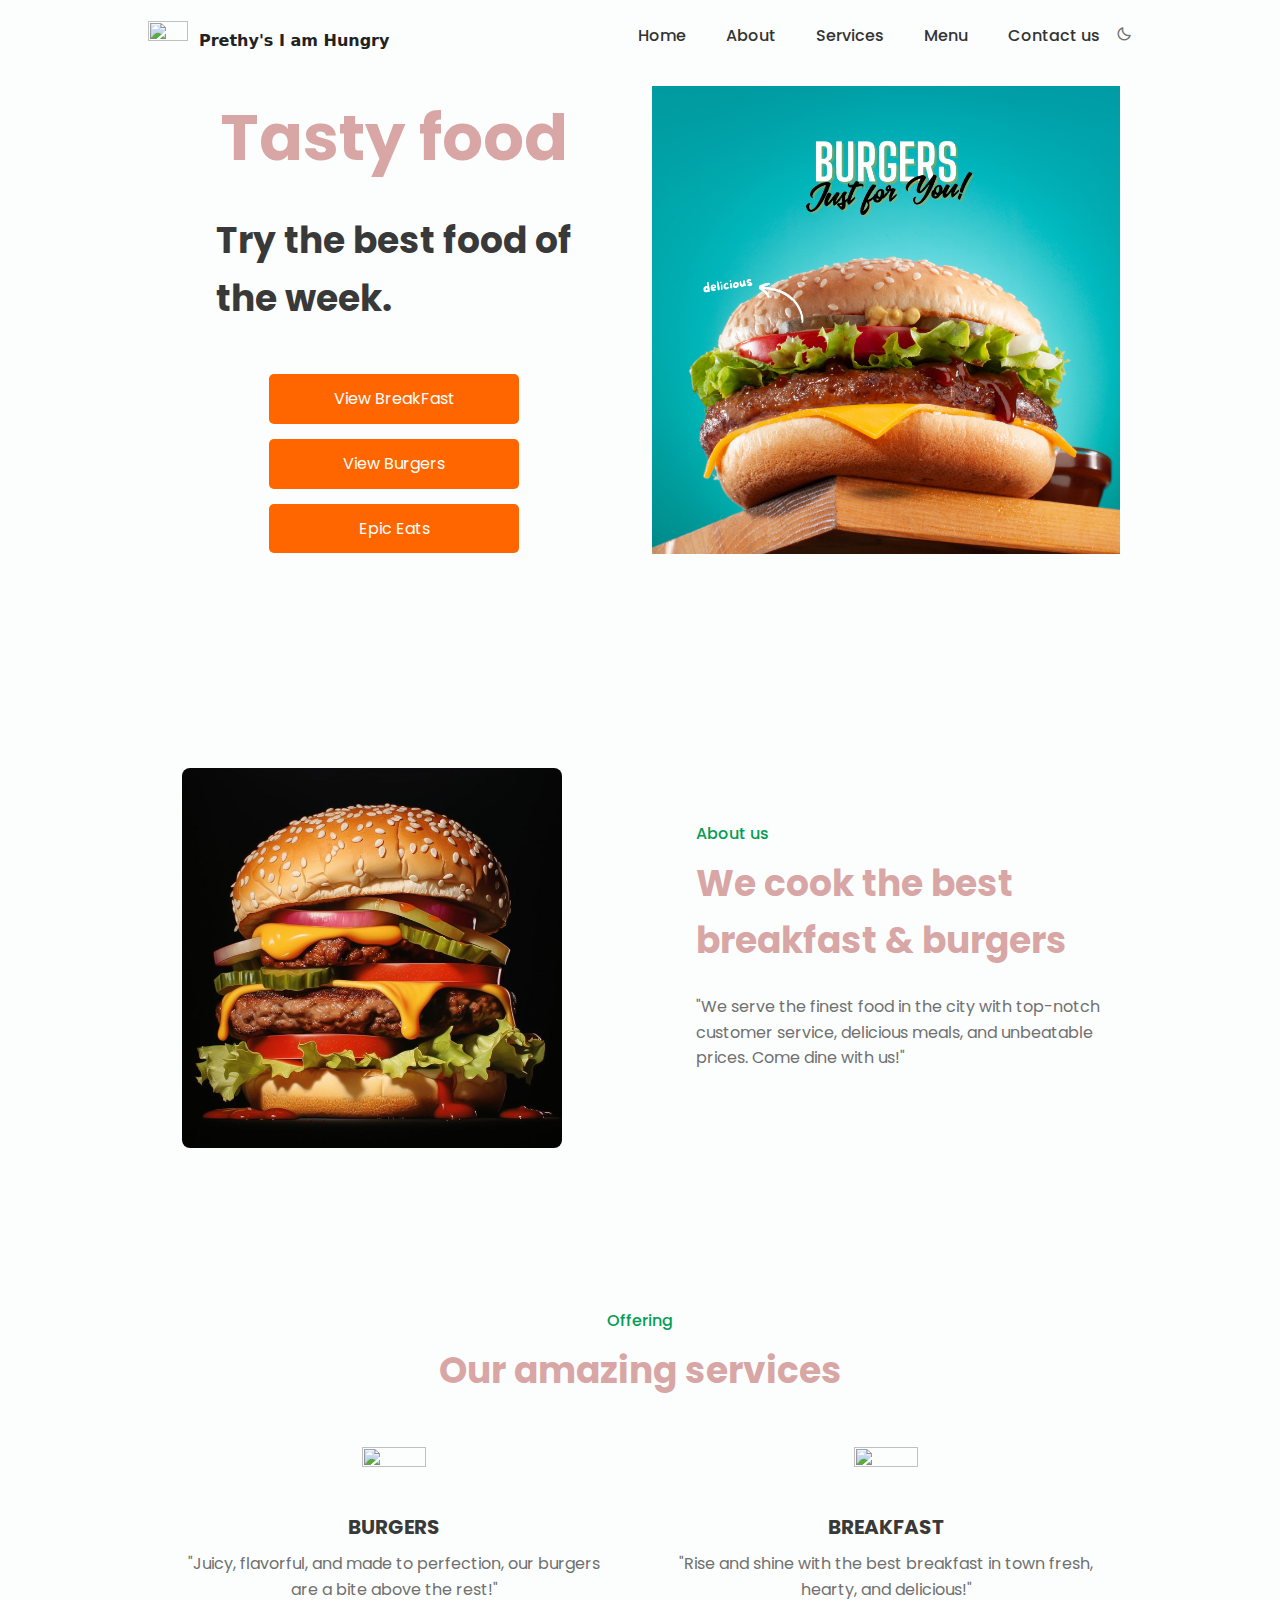
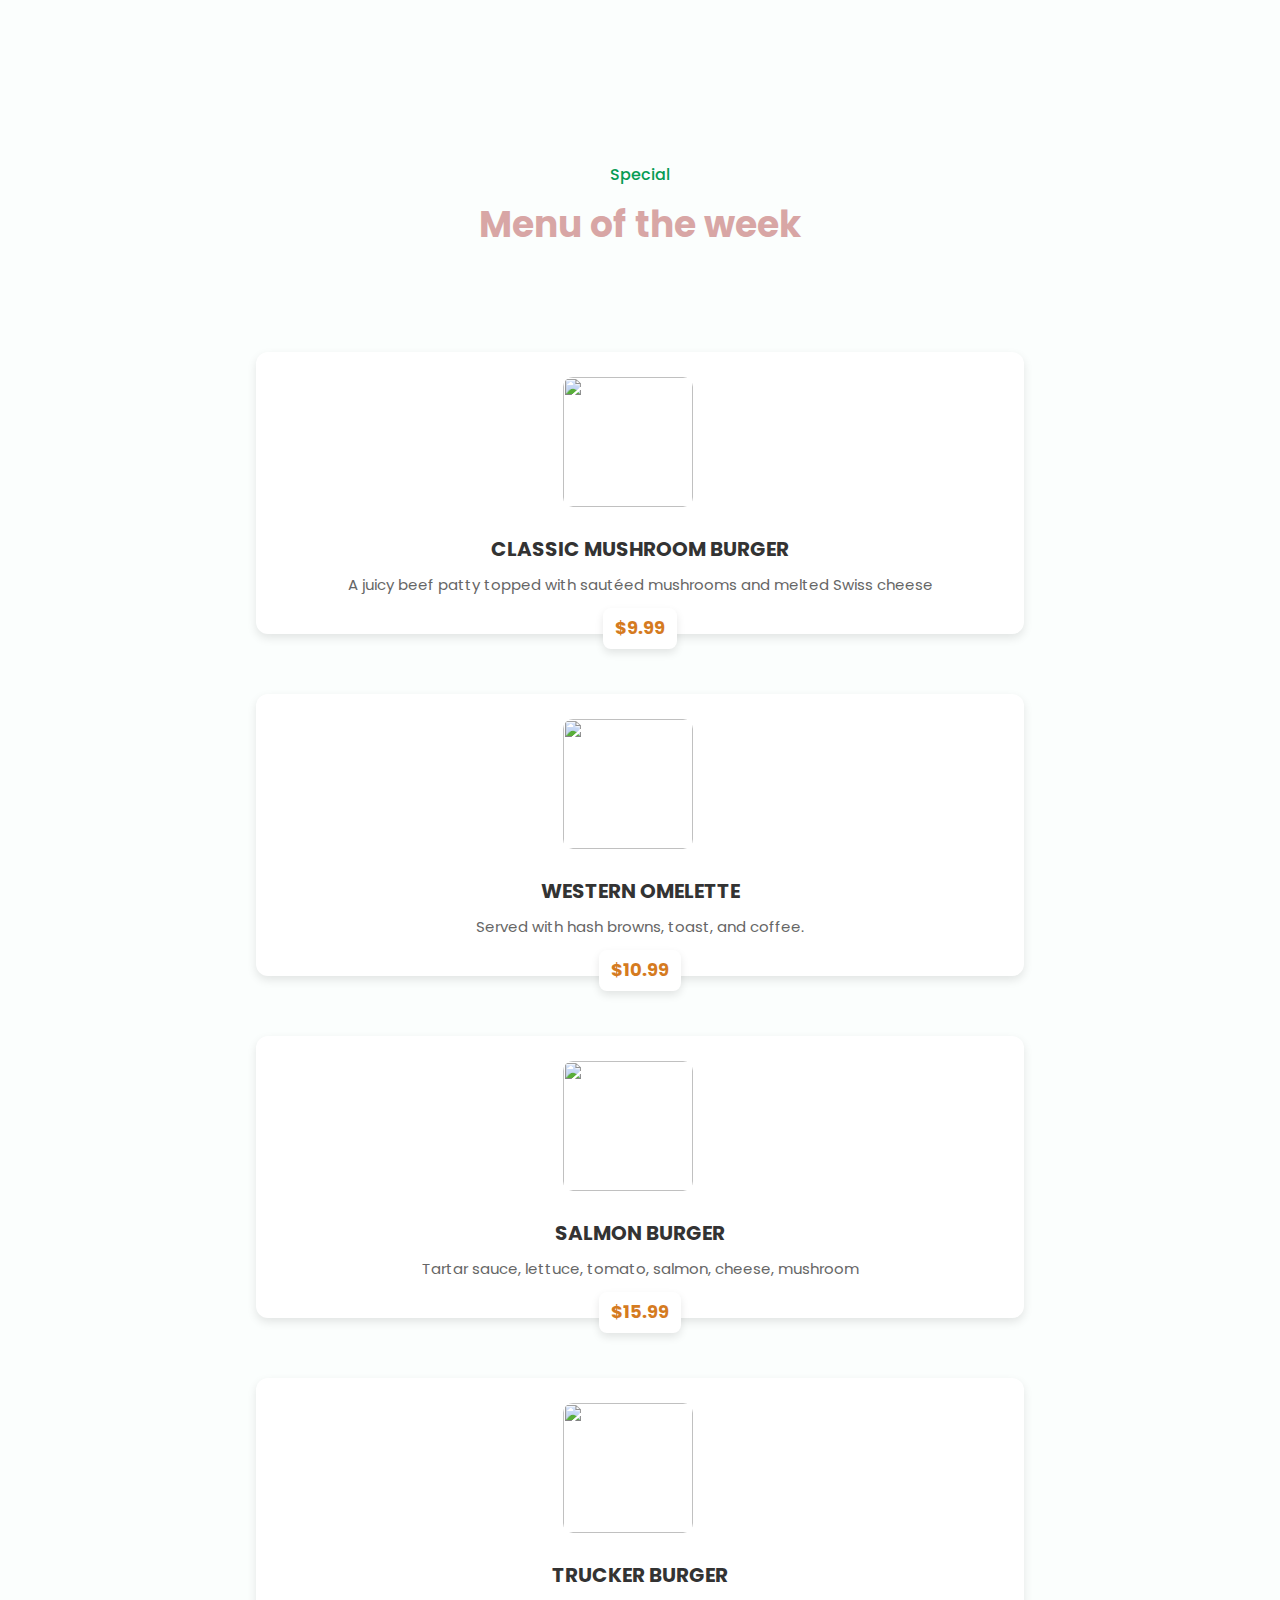
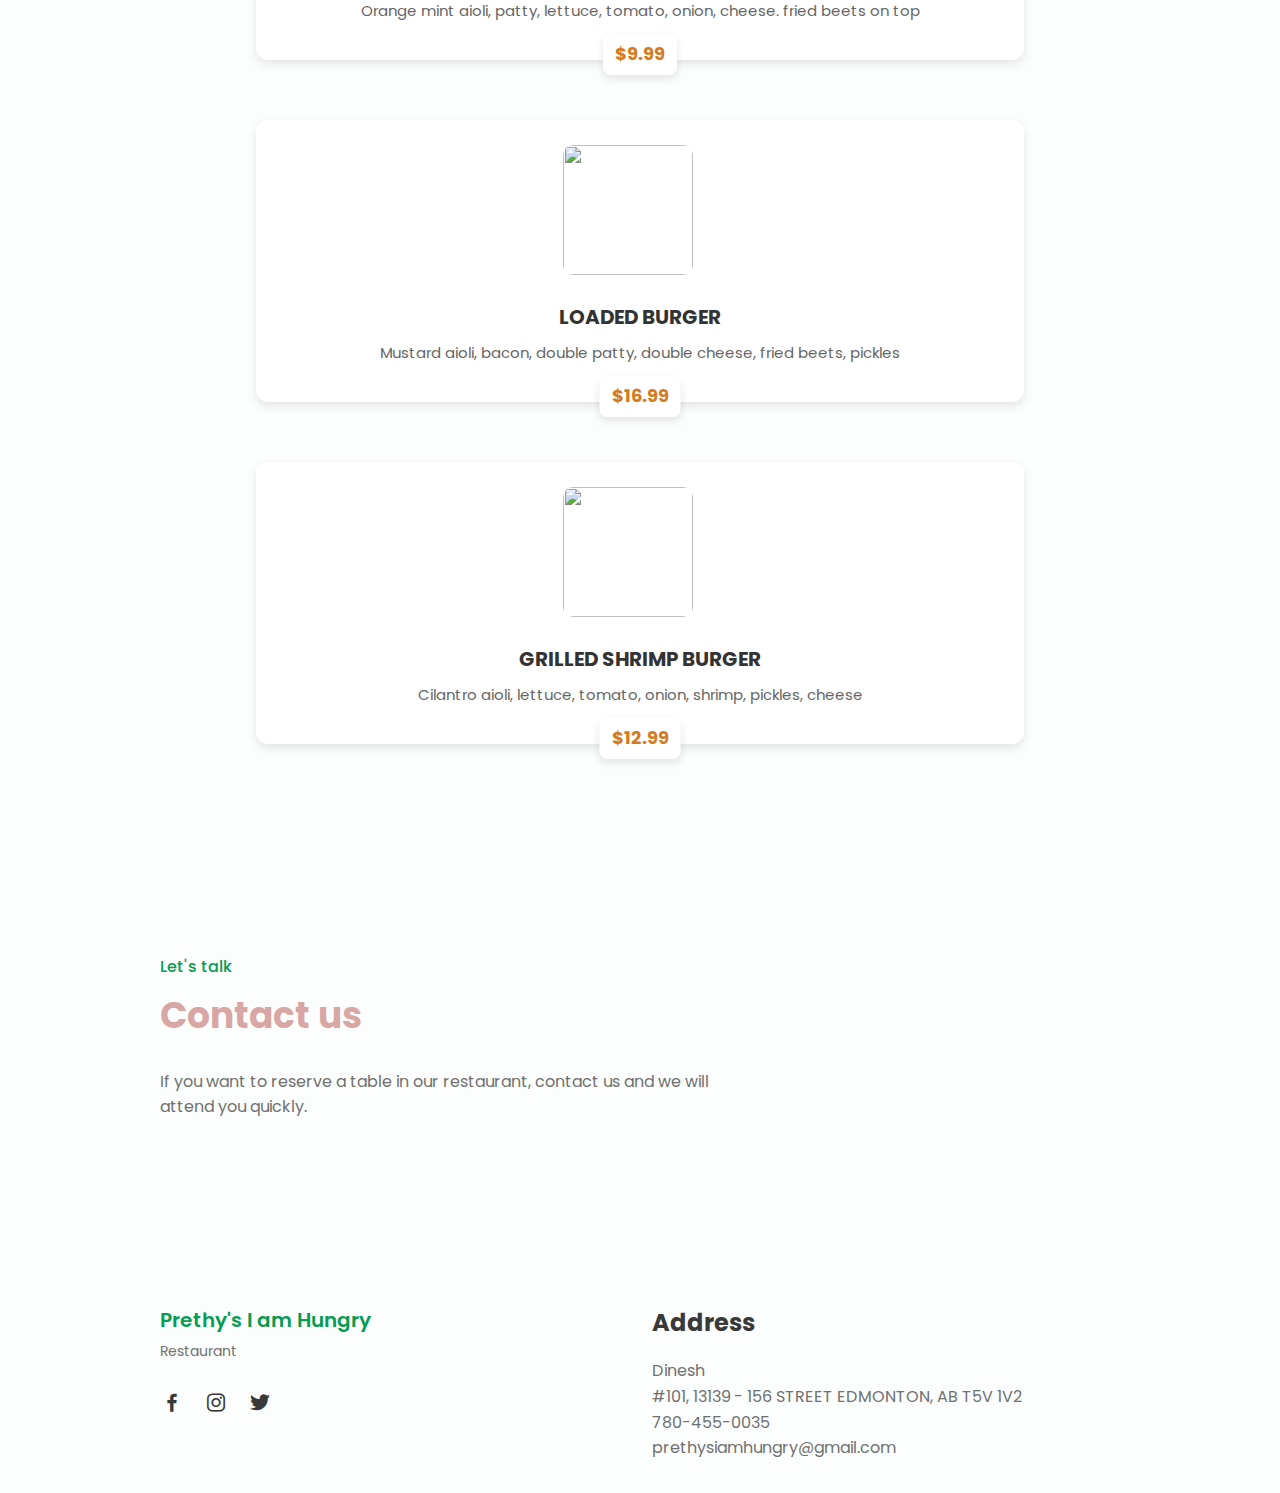
==== commit f00d703a: "Reduced the image size" ====
--- a/index.html
+++ b/index.html
@@ -56,7 +56,7 @@
                         <a href="epiceatss.html" class="button">Epic Eats</a>
                     </div>
     
-                    <img src="assets/img/Home-Burger.png" alt="" class="home__img">
+                    <img src="assets/img/Home-Burger.jpg" alt="" class="home__img">
                 </div>
             </section>
             
@@ -231,9 +231,9 @@
                         <h2 class="section-title contact__initial">Contact us</h2>
                         <p class="contact__description">If you want to reserve a table in our restaurant, contact us and we will attend you quickly.</p>
                     </div>
-                    <div class="contact__button">
+                    <!-- <div class="contact__button">
                         <a href="780-455-0035" class="button">Contact us now</a>
-                    </div>
+                    </div> -->
                 </div>
             </section>
         </main>
--- a/assets/css/styles.css
+++ b/assets/css/styles.css
@@ -181,6 +181,7 @@
   left: 0;
   z-index: var(--z-fixed);
   background-color: var(--body-color);
+  height: 80px;
 }
 
 /*========== NAV ==========*/
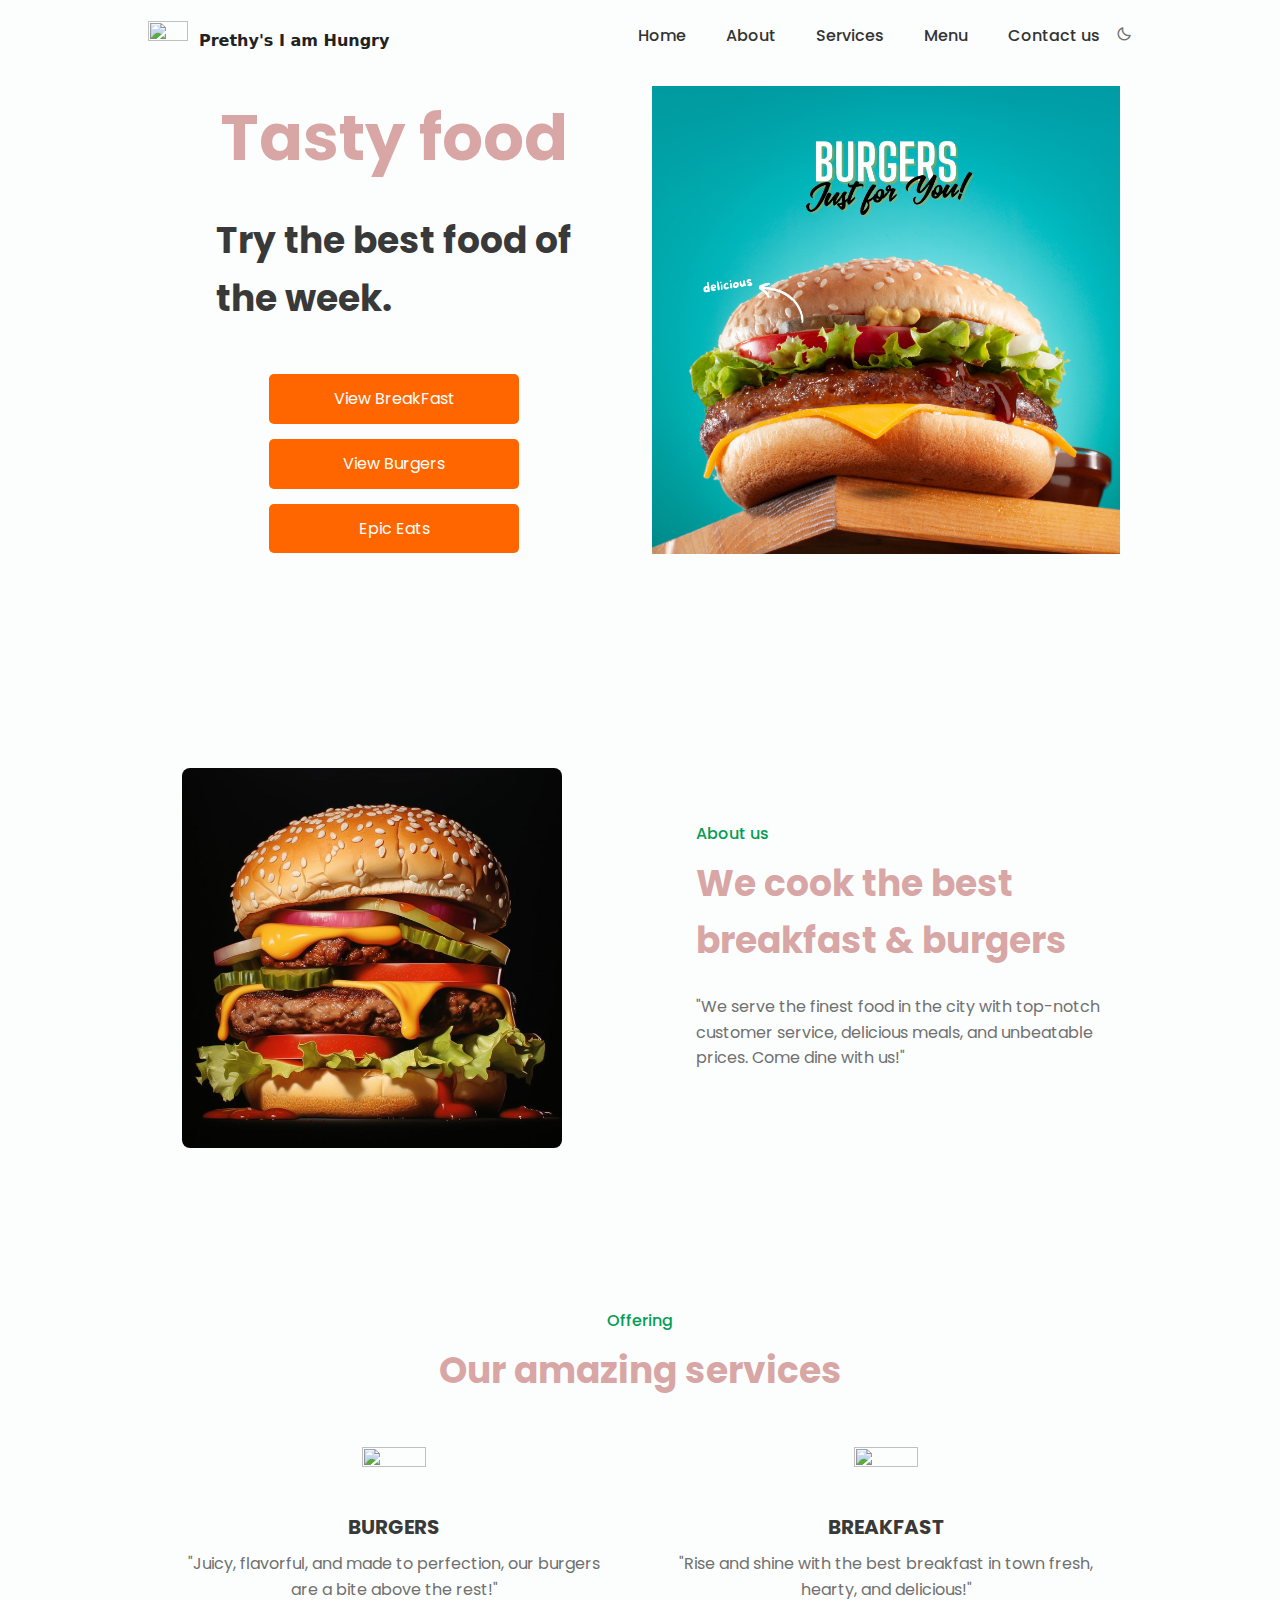
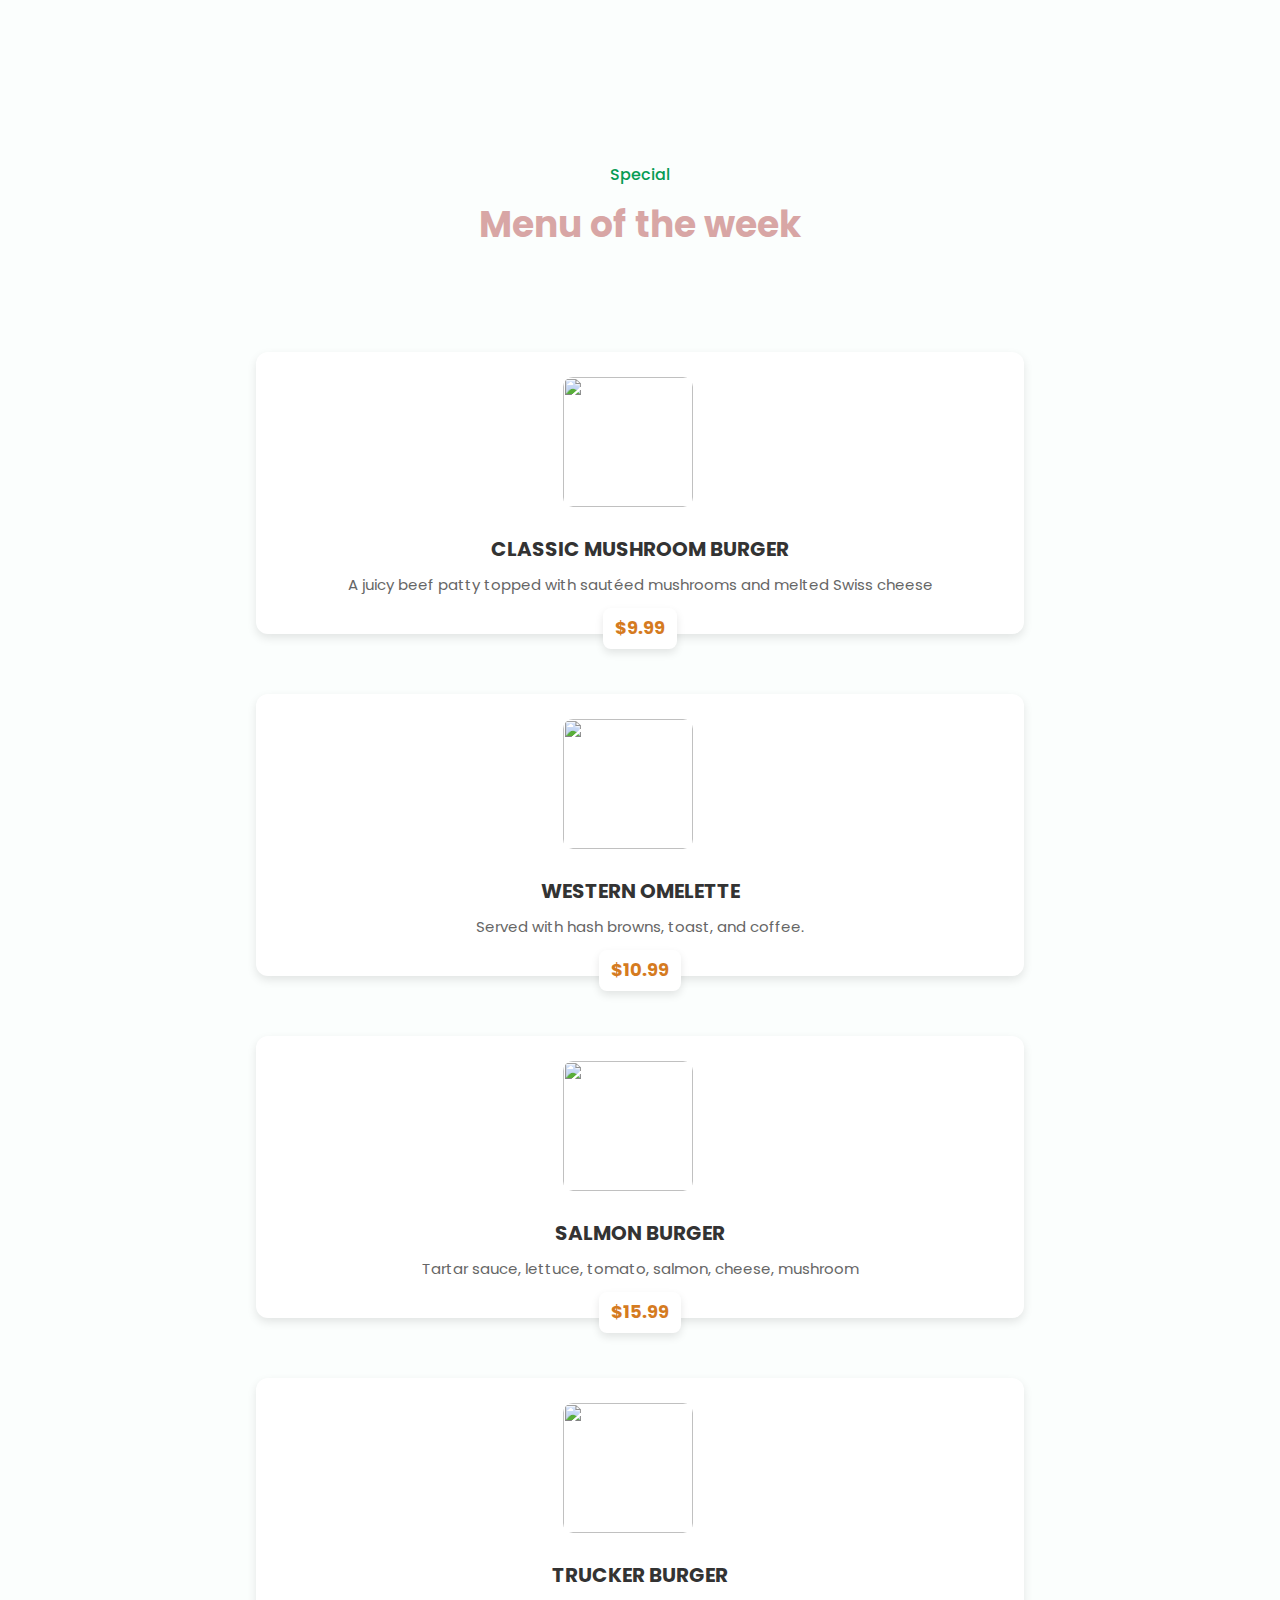
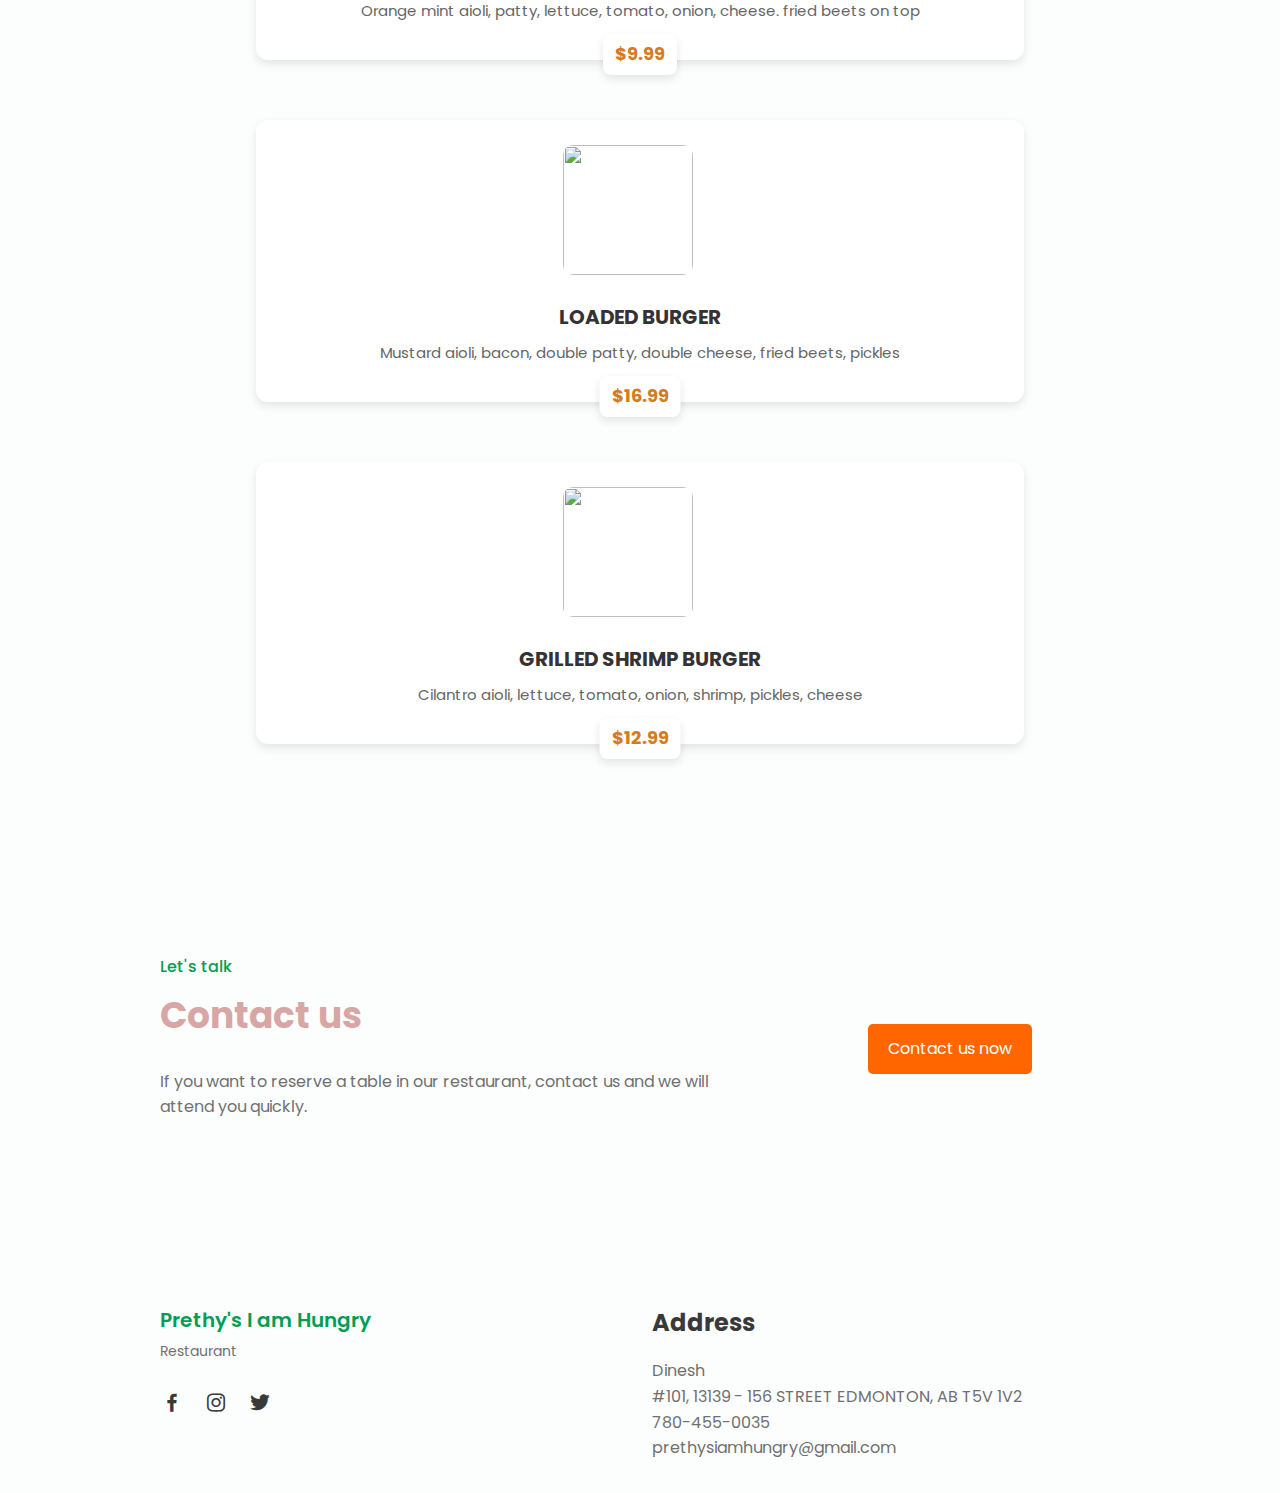
==== commit b05bf068: "Reflected on an error" ====
--- a/index.html
+++ b/index.html
@@ -10,7 +10,7 @@
         <!--========== CSS ==========-->
         <link rel="stylesheet" href="assets/css/styles.css">
 
-        <title>Responsive website food </title>
+        <title>Prethy's Restaurant</title>
     </head>
     <body>
 
@@ -234,6 +234,9 @@
                     <!-- <div class="contact__button">
                         <a href="780-455-0035" class="button">Contact us now</a>
                     </div> -->
+                    <div class="contact__button">
+                        <a href="tel:7804550035" class="button">Contact us now</a>
+                    </div>
                 </div>
             </section>
         </main>
@@ -269,4 +272,4 @@
         <!--========== MAIN JS ==========-->
         <script src="assets/js/main.js"></script>
     </body>
-</html>+</html>
